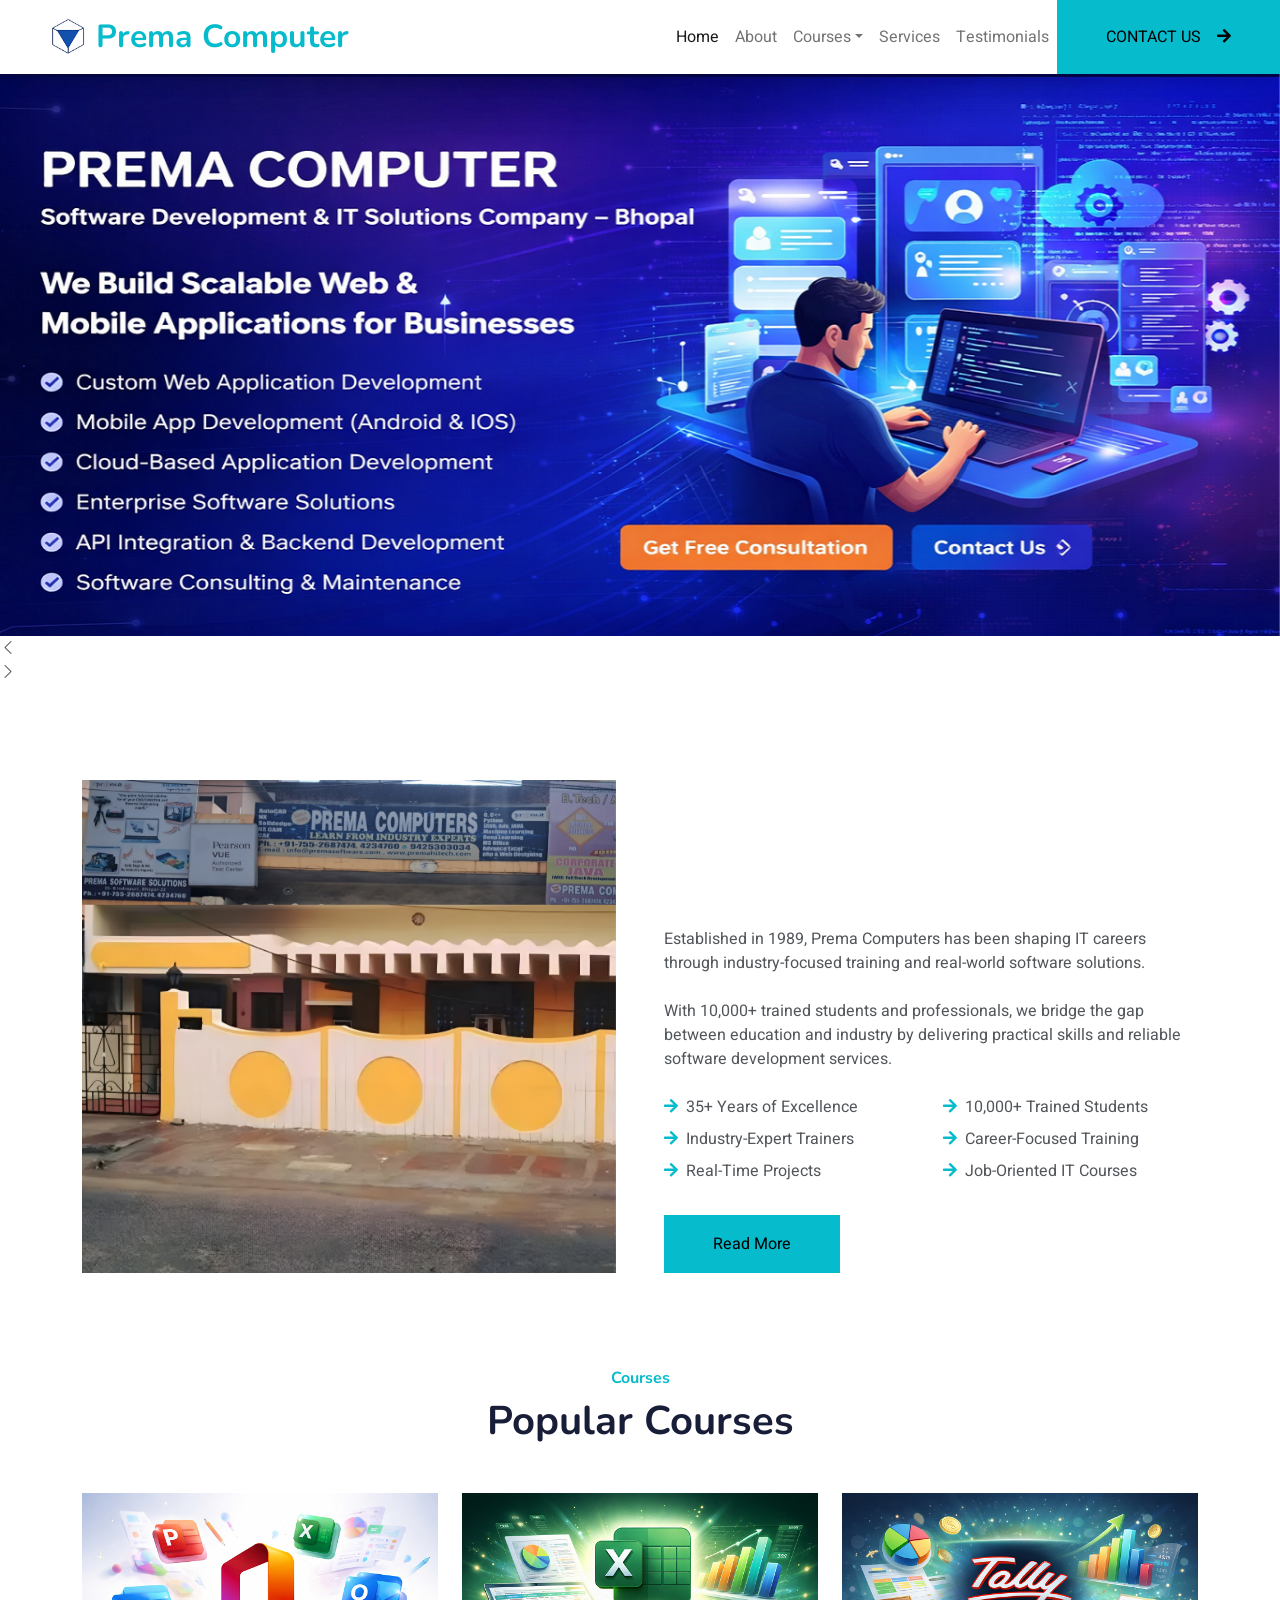
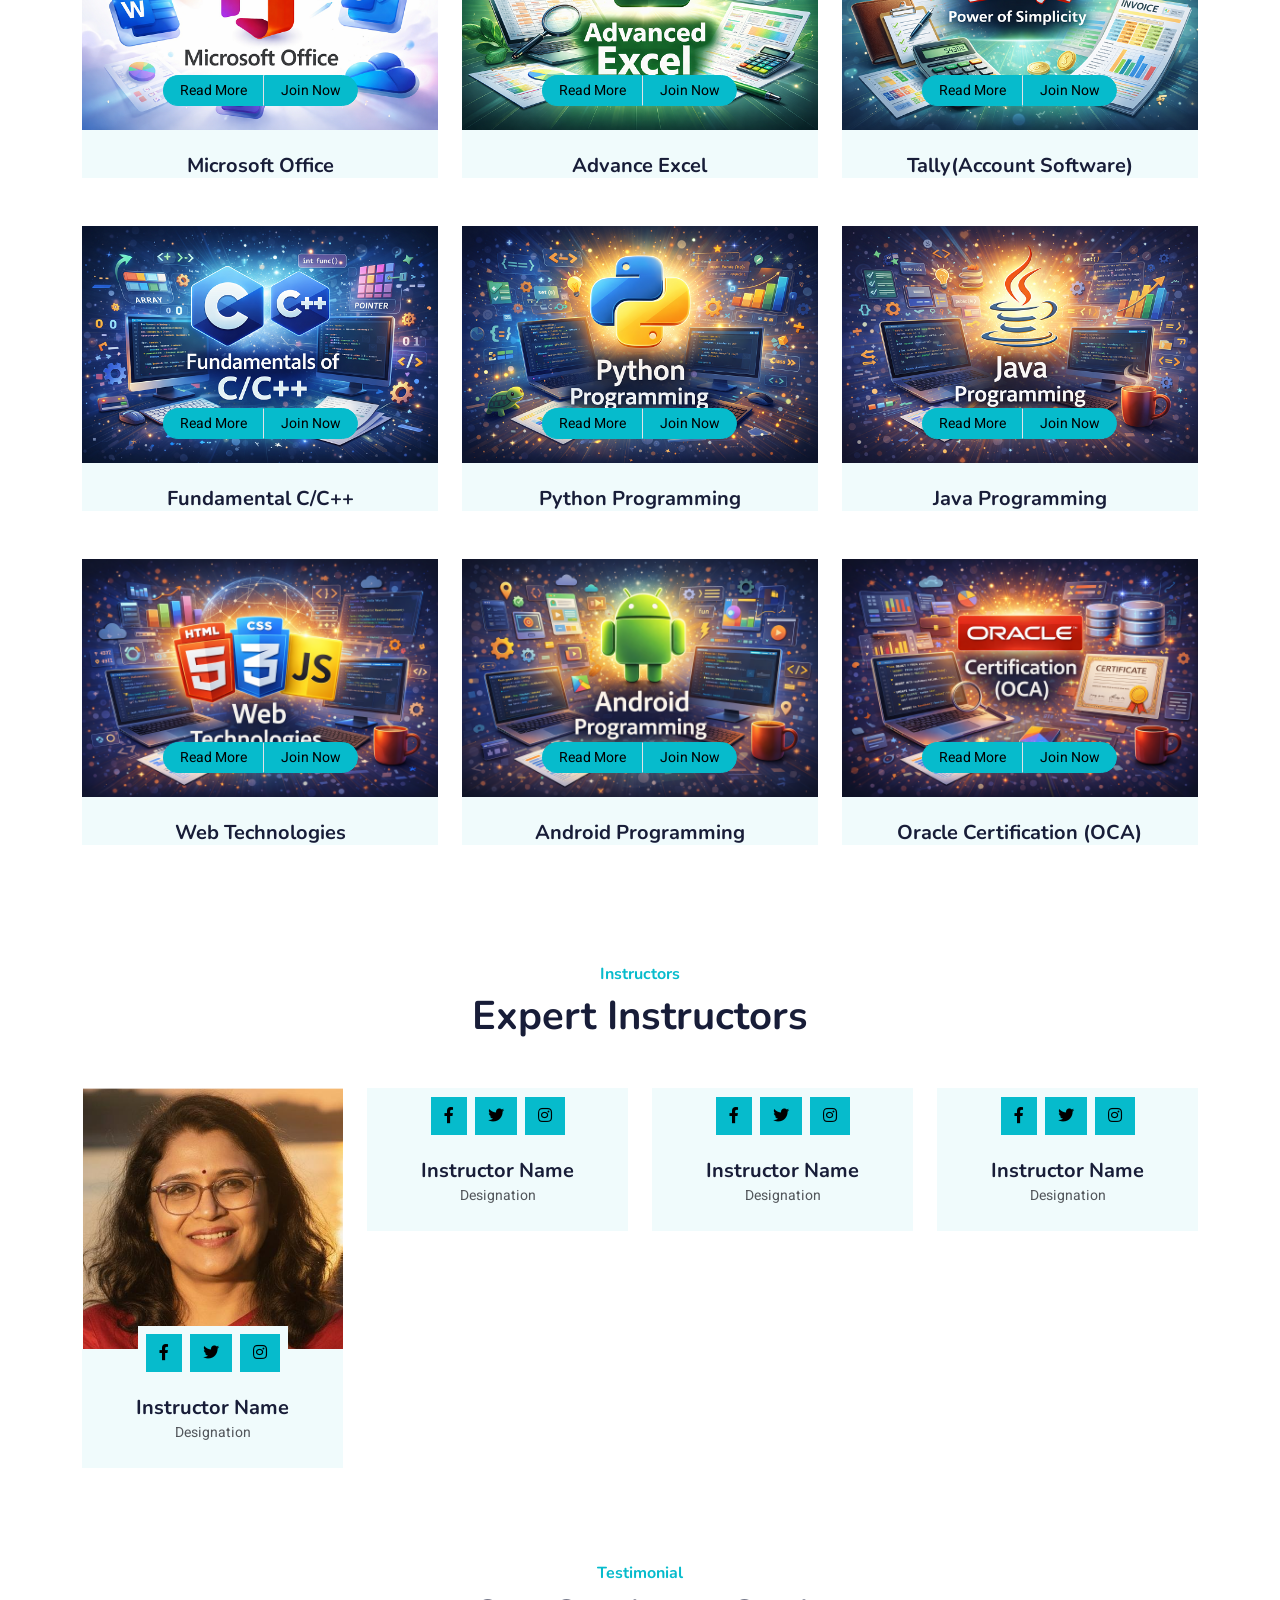
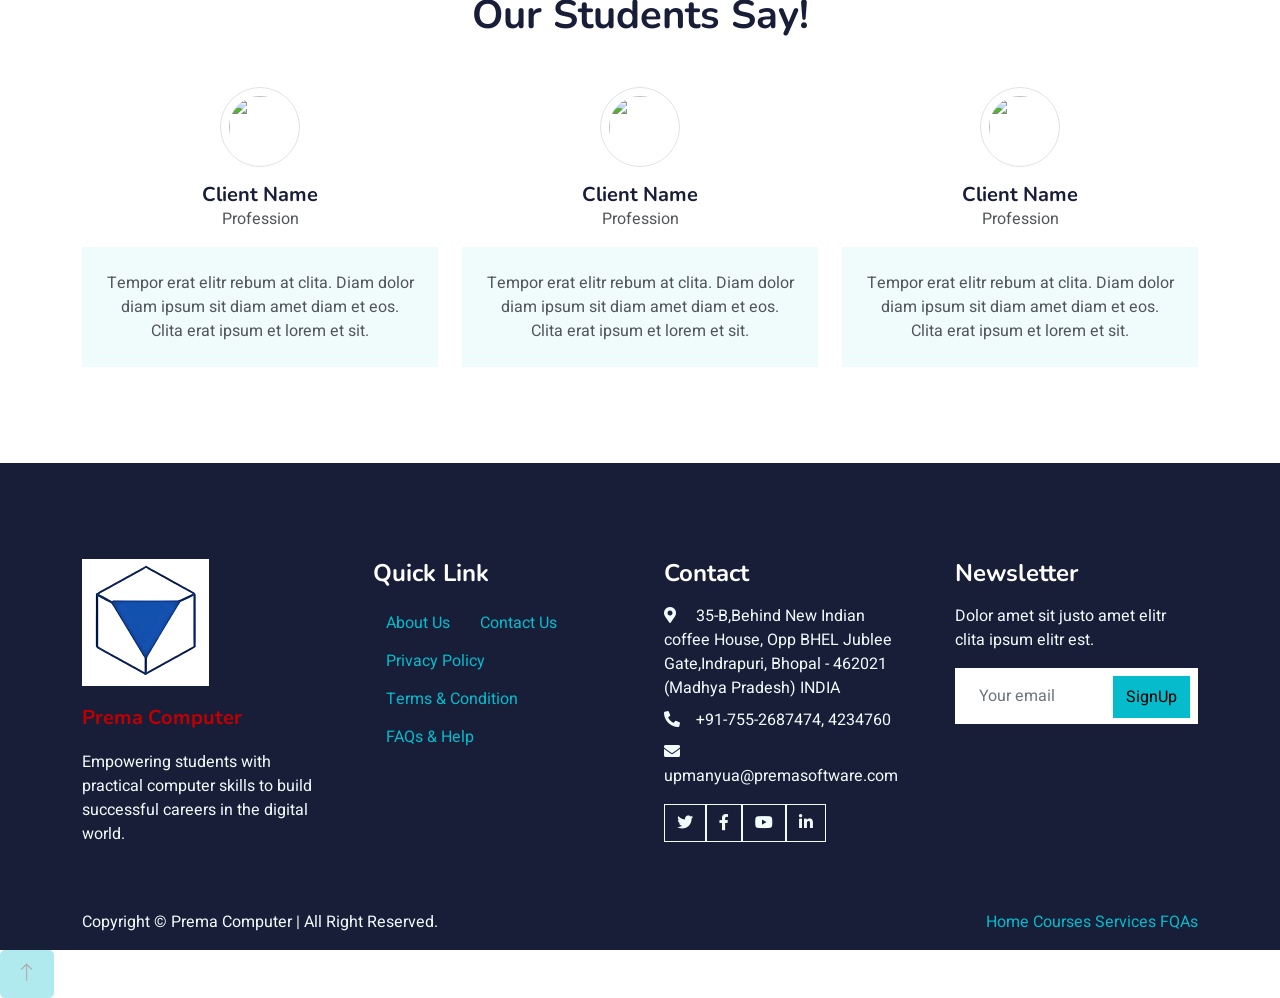
==== index.html @ e2d3424e "update2" ====
<!DOCTYPE html>
<html lang="en">

<head>
    <meta charset="utf-8">
    <title>Prema Computer</title>
    <meta content="width=device-width, initial-scale=1.0" name="viewport">
    <meta content="" name="keywords">
    <meta content="" name="description">

    <!-- Favicon -->
    <link href="img/favicon.ico" rel="icon">

    <!-- Google Web Fonts -->
    <link rel="preconnect" href="https://fonts.googleapis.com">
    <link rel="preconnect" href="https://fonts.gstatic.com" crossorigin>
    <link href="https://fonts.googleapis.com/css2?family=Heebo:wght@400;500;600&family=Nunito:wght@600;700;800&display=swap" rel="stylesheet">

    <!-- Icon Font Stylesheet -->
    <link href="https://cdnjs.cloudflare.com/ajax/libs/font-awesome/5.10.0/css/all.min.css" rel="stylesheet">
    <link href="https://cdn.jsdelivr.net/npm/bootstrap-icons@1.4.1/font/bootstrap-icons.css" rel="stylesheet">

    <!-- Libraries Stylesheet -->
    <link href="lib/animate/animate.min.css" rel="stylesheet">
    <link href="lib/owlcarousel/assets/owl.carousel.min.css" rel="stylesheet">

    <!-- Customized Bootstrap Stylesheet -->
    <link href="css/bootstrap.min.css" rel="stylesheet">

    <!-- Template Stylesheet -->
    <link href="css/style.css" rel="stylesheet">
</head>

<body>
    <!-- Spinner Start -->
    <div id="spinner" class="show bg-white position-fixed translate-middle w-100 vh-100 top-50 start-50 d-flex align-items-center justify-content-center">
        <div class="spinner-border text-primary" style="width: 3rem; height: 3rem;" role="status">
            <span class="sr-only">Loading...</span>
        </div>
    </div>
    <!-- Spinner End -->


    <!-- Navbar Start -->
    <nav class="navbar navbar-expand-lg bg-white navbar-light shadow sticky-top p-0">
        <a href="index.html" class="navbar-brand d-flex align-items-center px-4 px-lg-5">
              <img src="img/logo.png" alt="Prema Logo" style="height:40px;">
              <span class="ms-2 h2 m-0 text-primary">Prema Computer</span>
        </a>
        <button type="button" class="navbar-toggler me-4" data-bs-toggle="collapse" data-bs-target="#navbarCollapse">
            <span class="navbar-toggler-icon"></span>
        </button>
        <div class="collapse navbar-collapse" id="navbarCollapse">
            <div class="navbar-nav ms-auto p-4 p-lg-0">
                <a href="index.html" class="nav-item nav-link active">Home</a>
                <a href="about.html" class="nav-item nav-link">About</a>
                <div class="nav-item dropdown">
                    <a href="#" class="nav-link dropdown-toggle" data-bs-toggle="dropdown">Courses</a>
                    <div class="dropdown-menu fade-down m-0">
                        <a href="team.html" class="dropdown-item">MS Office</a>
						<a href="team.html" class="dropdown-item">Advance Excel</a>
						<a href="team.html" class="dropdown-item">Tally</a>
						<a href="team.html" class="dropdown-item">C/C++ Programming</a>
						<a href="team.html" class="dropdown-item">Python Programming</a>
						<a href="team.html" class="dropdown-item">Java Programming</a>
						<a href="team.html" class="dropdown-item">Web Technologies</a>
						<a href="team.html" class="dropdown-item">Data Structure</a>
						<a href="team.html" class="dropdown-item">Android Programming</a>
						<a href="team.html" class="dropdown-item">Oracle Certification (OCA)</a>
                       
                    </div>
                </div>
				<a href="courses.html" class="nav-item nav-link">Services</a>
				<a href="courses.html" class="nav-item nav-link">Testimonials</a>
            </div>
            <a href="" class="btn btn-primary py-4 px-lg-5 d-none d-lg-block">CONTACT US<i class="fa fa-arrow-right ms-3"></i></a>
        </div>
    </nav>
    <!-- Navbar End -->


    <!-- Carousel Start -->
    <div class="container-fluid p-0 mb-5">
        <div class="owl-carousel header-carousel position-relative">
            <div class="owl-carousel-item position-relative">
                <img class="img-fluid" src="img/carousel-1.jpg" alt="">
                
            </div>
            <div class="owl-carousel-item position-relative">
                <img class="img-fluid" src="img/carousel-2.jpg" alt="">
                
            </div>
        </div>
    </div>
    <!-- Carousel End -->

    <!-- About Start -->
    <div class="container-xxl py-5">
        <div class="container">
            <div class="row g-5">
                <div class="col-lg-6 wow fadeInUp" data-wow-delay="0.1s" style="min-height: 400px;">
                    <div class="position-relative h-100">
                        <img class="img-fluid position-absolute w-100 h-100" src="img/about.png" alt="" style="object-fit: cover;">
                    </div>
                </div>
                <div class="col-lg-6 wow fadeInUp" data-wow-delay="0.3s">
                    <h6 class="section-title bg-white text-start text-primary pe-3">About Us</h6>
                    <h1 class="mb-4">Empowering Talent Since 1989</h1>
                    <p class="mb-4">Established in 1989, Prema Computers has been shaping IT careers through industry-focused training and real-world software solutions.</p>
                    <p class="mb-4">With 10,000+ trained students and professionals, we bridge the gap between education and industry by delivering practical skills and reliable software development services.</p>
                    <div class="row gy-2 gx-4 mb-4">
                        <div class="col-sm-6">
                            <p class="mb-0"><i class="fa fa-arrow-right text-primary me-2"></i>35+ Years of Excellence</p>
                        </div>
                        <div class="col-sm-6">
                            <p class="mb-0"><i class="fa fa-arrow-right text-primary me-2"></i>10,000+ Trained Students</p>
                        </div>
                        <div class="col-sm-6">
                            <p class="mb-0"><i class="fa fa-arrow-right text-primary me-2"></i>Industry-Expert Trainers</p>
                        </div>
                        <div class="col-sm-6">
                            <p class="mb-0"><i class="fa fa-arrow-right text-primary me-2"></i>Career-Focused Training</p>
                        </div>
                        <div class="col-sm-6">
                            <p class="mb-0"><i class="fa fa-arrow-right text-primary me-2"></i>Real-Time Projects</p>
                        </div>
                        <div class="col-sm-6">
                            <p class="mb-0"><i class="fa fa-arrow-right text-primary me-2"></i>Job-Oriented IT Courses</p>
                        </div>
                    </div>
                    <a class="btn btn-primary py-3 px-5 mt-2" href="">Read More</a>
                </div>
            </div>
        </div>
    </div>
    <!-- About End -->

    <!-- Courses Start -->
    <div class="container-xxl py-5">
        <div class="container">
            <div class="text-center wow fadeInUp" data-wow-delay="0.1s">
                <h6 class="section-title bg-white text-center text-primary px-3">Courses</h6>
                <h1 class="mb-5">Popular Courses</h1>
            </div>
            <div class="row g-4 justify-content-center">
                <div class="col-lg-4 col-md-6 wow fadeInUp" data-wow-delay="0.1s">
                    <div class="course-item bg-light">
                        <div class="position-relative overflow-hidden">
                            <img class="img-fluid" src="img/course1.png" alt="">
                            <div class="w-100 d-flex justify-content-center position-absolute bottom-0 start-0 mb-4">
                                <a href="#" class="flex-shrink-0 btn btn-sm btn-primary px-3 border-end" style="border-radius: 30px 0 0 30px;">Read More</a>
                                <a href="#" class="flex-shrink-0 btn btn-sm btn-primary px-3" style="border-radius: 0 30px 30px 0;">Join Now</a>
                            </div>
                        </div>
                        <div class="text-center p-4 pb-0">
                            <h5 class="mb-4">Microsoft Office</h5>
                        </div>
                      
                    </div>
                </div>
                <div class="col-lg-4 col-md-6 wow fadeInUp" data-wow-delay="0.3s">
                    <div class="course-item bg-light">
                        <div class="position-relative overflow-hidden">
                            <img class="img-fluid" src="img/course2.png" alt="">
                            <div class="w-100 d-flex justify-content-center position-absolute bottom-0 start-0 mb-4">
                                <a href="#" class="flex-shrink-0 btn btn-sm btn-primary px-3 border-end" style="border-radius: 30px 0 0 30px;">Read More</a>
                                <a href="#" class="flex-shrink-0 btn btn-sm btn-primary px-3" style="border-radius: 0 30px 30px 0;">Join Now</a>
                            </div>
                        </div>
                        <div class="text-center p-4 pb-0">
                            <h5 class="mb-4">Advance Excel</h5>
                        </div>
                    </div>
                </div>
                <div class="col-lg-4 col-md-6 wow fadeInUp" data-wow-delay="0.5s">
                    <div class="course-item bg-light">
                        <div class="position-relative overflow-hidden">
                            <img class="img-fluid" src="img/course3.png" alt="">
                            <div class="w-100 d-flex justify-content-center position-absolute bottom-0 start-0 mb-4">
                                <a href="#" class="flex-shrink-0 btn btn-sm btn-primary px-3 border-end" style="border-radius: 30px 0 0 30px;">Read More</a>
                                <a href="#" class="flex-shrink-0 btn btn-sm btn-primary px-3" style="border-radius: 0 30px 30px 0;">Join Now</a>
                            </div>
                        </div>
                        <div class="text-center p-4 pb-0">
                            <h5 class="mb-4">Tally(Account Software)</h5>
                        </div>
                    </div>
                </div>
				 <div class="col-lg-4 col-md-6 wow fadeInUp" data-wow-delay="0.5s">
                    <div class="course-item bg-light">
                        <div class="position-relative overflow-hidden">
                            <img class="img-fluid" src="img/course4.png" alt="">
                            <div class="w-100 d-flex justify-content-center position-absolute bottom-0 start-0 mb-4">
                                <a href="#" class="flex-shrink-0 btn btn-sm btn-primary px-3 border-end" style="border-radius: 30px 0 0 30px;">Read More</a>
                                <a href="#" class="flex-shrink-0 btn btn-sm btn-primary px-3" style="border-radius: 0 30px 30px 0;">Join Now</a>
                            </div>
                        </div>
                        <div class="text-center p-4 pb-0">
                            <h5 class="mb-4">Fundamental C/C++</h5>
                        </div>
                    </div>
                </div>
				 <div class="col-lg-4 col-md-6 wow fadeInUp" data-wow-delay="0.5s">
                    <div class="course-item bg-light">
                        <div class="position-relative overflow-hidden">
                            <img class="img-fluid" src="img/course5.png" alt="">
                            <div class="w-100 d-flex justify-content-center position-absolute bottom-0 start-0 mb-4">
                                <a href="#" class="flex-shrink-0 btn btn-sm btn-primary px-3 border-end" style="border-radius: 30px 0 0 30px;">Read More</a>
                                <a href="#" class="flex-shrink-0 btn btn-sm btn-primary px-3" style="border-radius: 0 30px 30px 0;">Join Now</a>
                            </div>
                        </div>
                        <div class="text-center p-4 pb-0">
                            <h5 class="mb-4">Python Programming</h5>
                        </div>
                    </div>
                </div>
				 <div class="col-lg-4 col-md-6 wow fadeInUp" data-wow-delay="0.5s">
                    <div class="course-item bg-light">
                        <div class="position-relative overflow-hidden">
                            <img class="img-fluid" src="img/course6.png" alt="">
                            <div class="w-100 d-flex justify-content-center position-absolute bottom-0 start-0 mb-4">
                                <a href="#" class="flex-shrink-0 btn btn-sm btn-primary px-3 border-end" style="border-radius: 30px 0 0 30px;">Read More</a>
                                <a href="#" class="flex-shrink-0 btn btn-sm btn-primary px-3" style="border-radius: 0 30px 30px 0;">Join Now</a>
                            </div>
                        </div>
                        <div class="text-center p-4 pb-0">
                            <h5 class="mb-4">Java Programming</h5>
                        </div>
                    </div>
                </div>
				 <div class="col-lg-4 col-md-6 wow fadeInUp" data-wow-delay="0.5s">
                    <div class="course-item bg-light">
                        <div class="position-relative overflow-hidden">
                            <img class="img-fluid" src="img/course7.png" alt="">
                            <div class="w-100 d-flex justify-content-center position-absolute bottom-0 start-0 mb-4">
                                <a href="#" class="flex-shrink-0 btn btn-sm btn-primary px-3 border-end" style="border-radius: 30px 0 0 30px;">Read More</a>
                                <a href="#" class="flex-shrink-0 btn btn-sm btn-primary px-3" style="border-radius: 0 30px 30px 0;">Join Now</a>
                            </div>
                        </div>
                        <div class="text-center p-4 pb-0">
                            <h5 class="mb-4">Web Technologies</h5>
                        </div>
                    </div>
                </div>
				 <div class="col-lg-4 col-md-6 wow fadeInUp" data-wow-delay="0.5s">
                    <div class="course-item bg-light">
                        <div class="position-relative overflow-hidden">
                            <img class="img-fluid" src="img/course8.png" alt="">
                            <div class="w-100 d-flex justify-content-center position-absolute bottom-0 start-0 mb-4">
                                <a href="#" class="flex-shrink-0 btn btn-sm btn-primary px-3 border-end" style="border-radius: 30px 0 0 30px;">Read More</a>
                                <a href="#" class="flex-shrink-0 btn btn-sm btn-primary px-3" style="border-radius: 0 30px 30px 0;">Join Now</a>
                            </div>
                        </div>
                        <div class="text-center p-4 pb-0">
                            <h5 class="mb-4">Android Programming</h5>
                        </div>
                    </div>
                </div>
				 <div class="col-lg-4 col-md-6 wow fadeInUp" data-wow-delay="0.5s">
                    <div class="course-item bg-light">
                        <div class="position-relative overflow-hidden">
                            <img class="img-fluid" src="img/course9.png" alt="">
                            <div class="w-100 d-flex justify-content-center position-absolute bottom-0 start-0 mb-4">
                                <a href="#" class="flex-shrink-0 btn btn-sm btn-primary px-3 border-end" style="border-radius: 30px 0 0 30px;">Read More</a>
                                <a href="#" class="flex-shrink-0 btn btn-sm btn-primary px-3" style="border-radius: 0 30px 30px 0;">Join Now</a>
                            </div>
                        </div>
                        <div class="text-center p-4 pb-0">
                            <h5 class="mb-4">Oracle Certification (OCA)</h5>
                        </div>
                    </div>
                </div>
            </div>
        </div>
    </div>
    <!-- Courses End -->


    <!-- Team Start -->
    <div class="container-xxl py-5">
        <div class="container">
            <div class="text-center wow fadeInUp" data-wow-delay="0.1s">
                <h6 class="section-title bg-white text-center text-primary px-3">Instructors</h6>
                <h1 class="mb-5">Expert Instructors</h1>
            </div>
            <div class="row g-4">
                <div class="col-lg-3 col-md-6 wow fadeInUp" data-wow-delay="0.1s">
                    <div class="team-item bg-light">
                        <div class="overflow-hidden">
                            <img class="img-fluid" src="img/smriti.png" alt="">
                        </div>
                        <div class="position-relative d-flex justify-content-center" style="margin-top: -23px;">
                            <div class="bg-light d-flex justify-content-center pt-2 px-1">
                                <a class="btn btn-sm-square btn-primary mx-1" href=""><i class="fab fa-facebook-f"></i></a>
                                <a class="btn btn-sm-square btn-primary mx-1" href=""><i class="fab fa-twitter"></i></a>
                                <a class="btn btn-sm-square btn-primary mx-1" href=""><i class="fab fa-instagram"></i></a>
                            </div>
                        </div>
                        <div class="text-center p-4">
                            <h5 class="mb-0">Instructor Name</h5>
                            <small>Designation</small>
                        </div>
                    </div>
                </div>
                <div class="col-lg-3 col-md-6 wow fadeInUp" data-wow-delay="0.3s">
                    <div class="team-item bg-light">
                        <div class="overflow-hidden">
                            <img class="img-fluid" src="img/team-2.jpg" alt="">
                        </div>
                        <div class="position-relative d-flex justify-content-center" style="margin-top: -23px;">
                            <div class="bg-light d-flex justify-content-center pt-2 px-1">
                                <a class="btn btn-sm-square btn-primary mx-1" href=""><i class="fab fa-facebook-f"></i></a>
                                <a class="btn btn-sm-square btn-primary mx-1" href=""><i class="fab fa-twitter"></i></a>
                                <a class="btn btn-sm-square btn-primary mx-1" href=""><i class="fab fa-instagram"></i></a>
                            </div>
                        </div>
                        <div class="text-center p-4">
                            <h5 class="mb-0">Instructor Name</h5>
                            <small>Designation</small>
                        </div>
                    </div>
                </div>
                <div class="col-lg-3 col-md-6 wow fadeInUp" data-wow-delay="0.5s">
                    <div class="team-item bg-light">
                        <div class="overflow-hidden">
                            <img class="img-fluid" src="img/team-3.jpg" alt="">
                        </div>
                        <div class="position-relative d-flex justify-content-center" style="margin-top: -23px;">
                            <div class="bg-light d-flex justify-content-center pt-2 px-1">
                                <a class="btn btn-sm-square btn-primary mx-1" href=""><i class="fab fa-facebook-f"></i></a>
                                <a class="btn btn-sm-square btn-primary mx-1" href=""><i class="fab fa-twitter"></i></a>
                                <a class="btn btn-sm-square btn-primary mx-1" href=""><i class="fab fa-instagram"></i></a>
                            </div>
                        </div>
                        <div class="text-center p-4">
                            <h5 class="mb-0">Instructor Name</h5>
                            <small>Designation</small>
                        </div>
                    </div>
                </div>
                <div class="col-lg-3 col-md-6 wow fadeInUp" data-wow-delay="0.7s">
                    <div class="team-item bg-light">
                        <div class="overflow-hidden">
                            <img class="img-fluid" src="img/team-4.jpg" alt="">
                        </div>
                        <div class="position-relative d-flex justify-content-center" style="margin-top: -23px;">
                            <div class="bg-light d-flex justify-content-center pt-2 px-1">
                                <a class="btn btn-sm-square btn-primary mx-1" href=""><i class="fab fa-facebook-f"></i></a>
                                <a class="btn btn-sm-square btn-primary mx-1" href=""><i class="fab fa-twitter"></i></a>
                                <a class="btn btn-sm-square btn-primary mx-1" href=""><i class="fab fa-instagram"></i></a>
                            </div>
                        </div>
                        <div class="text-center p-4">
                            <h5 class="mb-0">Instructor Name</h5>
                            <small>Designation</small>
                        </div>
                    </div>
                </div>
            </div>
        </div>
    </div>
    <!-- Team End -->


    <!-- Testimonial Start -->
    <div class="container-xxl py-5 wow fadeInUp" data-wow-delay="0.1s">
        <div class="container">
            <div class="text-center">
                <h6 class="section-title bg-white text-center text-primary px-3">Testimonial</h6>
                <h1 class="mb-5">Our Students Say!</h1>
            </div>
            <div class="owl-carousel testimonial-carousel position-relative">
                <div class="testimonial-item text-center">
                    <img class="border rounded-circle p-2 mx-auto mb-3" src="img/testimonial-1.jpg" style="width: 80px; height: 80px;">
                    <h5 class="mb-0">Client Name</h5>
                    <p>Profession</p>
                    <div class="testimonial-text bg-light text-center p-4">
                    <p class="mb-0">Tempor erat elitr rebum at clita. Diam dolor diam ipsum sit diam amet diam et eos. Clita erat ipsum et lorem et sit.</p>
                    </div>
                </div>
                <div class="testimonial-item text-center">
                    <img class="border rounded-circle p-2 mx-auto mb-3" src="img/testimonial-2.jpg" style="width: 80px; height: 80px;">
                    <h5 class="mb-0">Client Name</h5>
                    <p>Profession</p>
                    <div class="testimonial-text bg-light text-center p-4">
                    <p class="mb-0">Tempor erat elitr rebum at clita. Diam dolor diam ipsum sit diam amet diam et eos. Clita erat ipsum et lorem et sit.</p>
                    </div>
                </div>
                <div class="testimonial-item text-center">
                    <img class="border rounded-circle p-2 mx-auto mb-3" src="img/testimonial-3.jpg" style="width: 80px; height: 80px;">
                    <h5 class="mb-0">Client Name</h5>
                    <p>Profession</p>
                    <div class="testimonial-text bg-light text-center p-4">
                    <p class="mb-0">Tempor erat elitr rebum at clita. Diam dolor diam ipsum sit diam amet diam et eos. Clita erat ipsum et lorem et sit.</p>
                    </div>
                </div>
                <div class="testimonial-item text-center">
                    <img class="border rounded-circle p-2 mx-auto mb-3" src="img/testimonial-4.jpg" style="width: 80px; height: 80px;">
                    <h5 class="mb-0">Client Name</h5>
                    <p>Profession</p>
                    <div class="testimonial-text bg-light text-center p-4">
                    <p class="mb-0">Tempor erat elitr rebum at clita. Diam dolor diam ipsum sit diam amet diam et eos. Clita erat ipsum et lorem et sit.</p>
                    </div>
                </div>
            </div>
        </div>
    </div>
    <!-- Testimonial End -->
        

    <!-- Footer Start -->
    <div class="container-fluid bg-dark text-light footer pt-5 mt-5 wow fadeIn" data-wow-delay="0.1s">
        <div class="container py-5">
            <div class="row g-5">
			<div class="col col-lg-3 col-md-3 col-sm-6">
                            <div class="widget about-widget">
                                <div class="logo widget-title">
                                    <img src="img/logo.png" alt>
									<h5 style="margin-top: 20px; color: #c00000;">Prema Computer</h5>
                                </div>
                                <p style="margin-top: 20px;">
                                 Empowering students with practical computer skills to build successful careers in the digital world.
                                </p>
                            </div>
                        </div>
                <div class="col-lg-3 col-md-6">
                    <h4 class="text-white mb-3">Quick Link</h4>
                    <a class="btn btn-link" href="">About Us</a>
                    <a class="btn btn-link" href="">Contact Us</a>
                    <a class="btn btn-link" href="">Privacy Policy</a>
                    <a class="btn btn-link" href="">Terms & Condition</a>
                    <a class="btn btn-link" href="">FAQs & Help</a>
                </div>
                <div class="col-lg-3 col-md-6">
                    <h4 class="text-white mb-3">Contact</h4>
                    <p class="mb-2"><i class="fa fa-map-marker-alt me-3"></i>	
35-B,Behind New Indian coffee House,
Opp BHEL Jublee Gate,Indrapuri,
Bhopal - 462021 (Madhya Pradesh)
INDIA</p>
                    <p class="mb-2"><i class="fa fa-phone-alt me-3"></i>+91-755-2687474, 4234760</p>
                    <p class="mb-2"><i class="fa fa-envelope me-3"></i>upmanyua@premasoftware.com</p>
                    <div class="d-flex pt-2">
                        <a class="btn btn-outline-light btn-social" href=""><i class="fab fa-twitter"></i></a>
                        <a class="btn btn-outline-light btn-social" href=""><i class="fab fa-facebook-f"></i></a>
                        <a class="btn btn-outline-light btn-social" href=""><i class="fab fa-youtube"></i></a>
                        <a class="btn btn-outline-light btn-social" href=""><i class="fab fa-linkedin-in"></i></a>
                    </div>
                </div>

                <div class="col-lg-3 col-md-6">
                    <h4 class="text-white mb-3">Newsletter</h4>
                    <p>Dolor amet sit justo amet elitr clita ipsum elitr est.</p>
                    <div class="position-relative mx-auto" style="max-width: 400px;">
                        <input class="form-control border-0 w-100 py-3 ps-4 pe-5" type="text" placeholder="Your email">
                        <button type="button" class="btn btn-primary py-2 position-absolute top-0 end-0 mt-2 me-2">SignUp</button>
                    </div>
                </div>
            </div>
        </div>
        <div class="container">
            <div class="copyright">
                <div class="row">
                    <div class="col-md-6 text-center text-md-start mb-3 mb-md-0">
					<p>Copyright &copy; Prema Computer | All Right Reserved.</p>
                        
                    </div>
                    <div class="col-md-6 text-center text-md-end">
                        <div class="footer-menu">
                            <a href="">Home</a>
                            <a href="">Courses</a>
                            <a href="">Services</a>
                            <a href="">FQAs</a>
                        </div>
                    </div>
                </div>
            </div>
        </div>
    </div>
    <!-- Footer End -->


    <!-- Back to Top -->
    <a href="#" class="btn btn-lg btn-primary btn-lg-square back-to-top"><i class="bi bi-arrow-up"></i></a>


    <!-- JavaScript Libraries -->
    <script src="https://code.jquery.com/jquery-3.4.1.min.js"></script>
    <script src="https://cdn.jsdelivr.net/npm/bootstrap@5.0.0/dist/js/bootstrap.bundle.min.js"></script>
    <script src="lib/wow/wow.min.js"></script>
    <script src="lib/easing/easing.min.js"></script>
    <script src="lib/waypoints/waypoints.min.js"></script>
    <script src="lib/owlcarousel/owl.carousel.min.js"></script>

    <!-- Template Javascript -->
    <script src="js/main.js"></script>
</body>

</html>
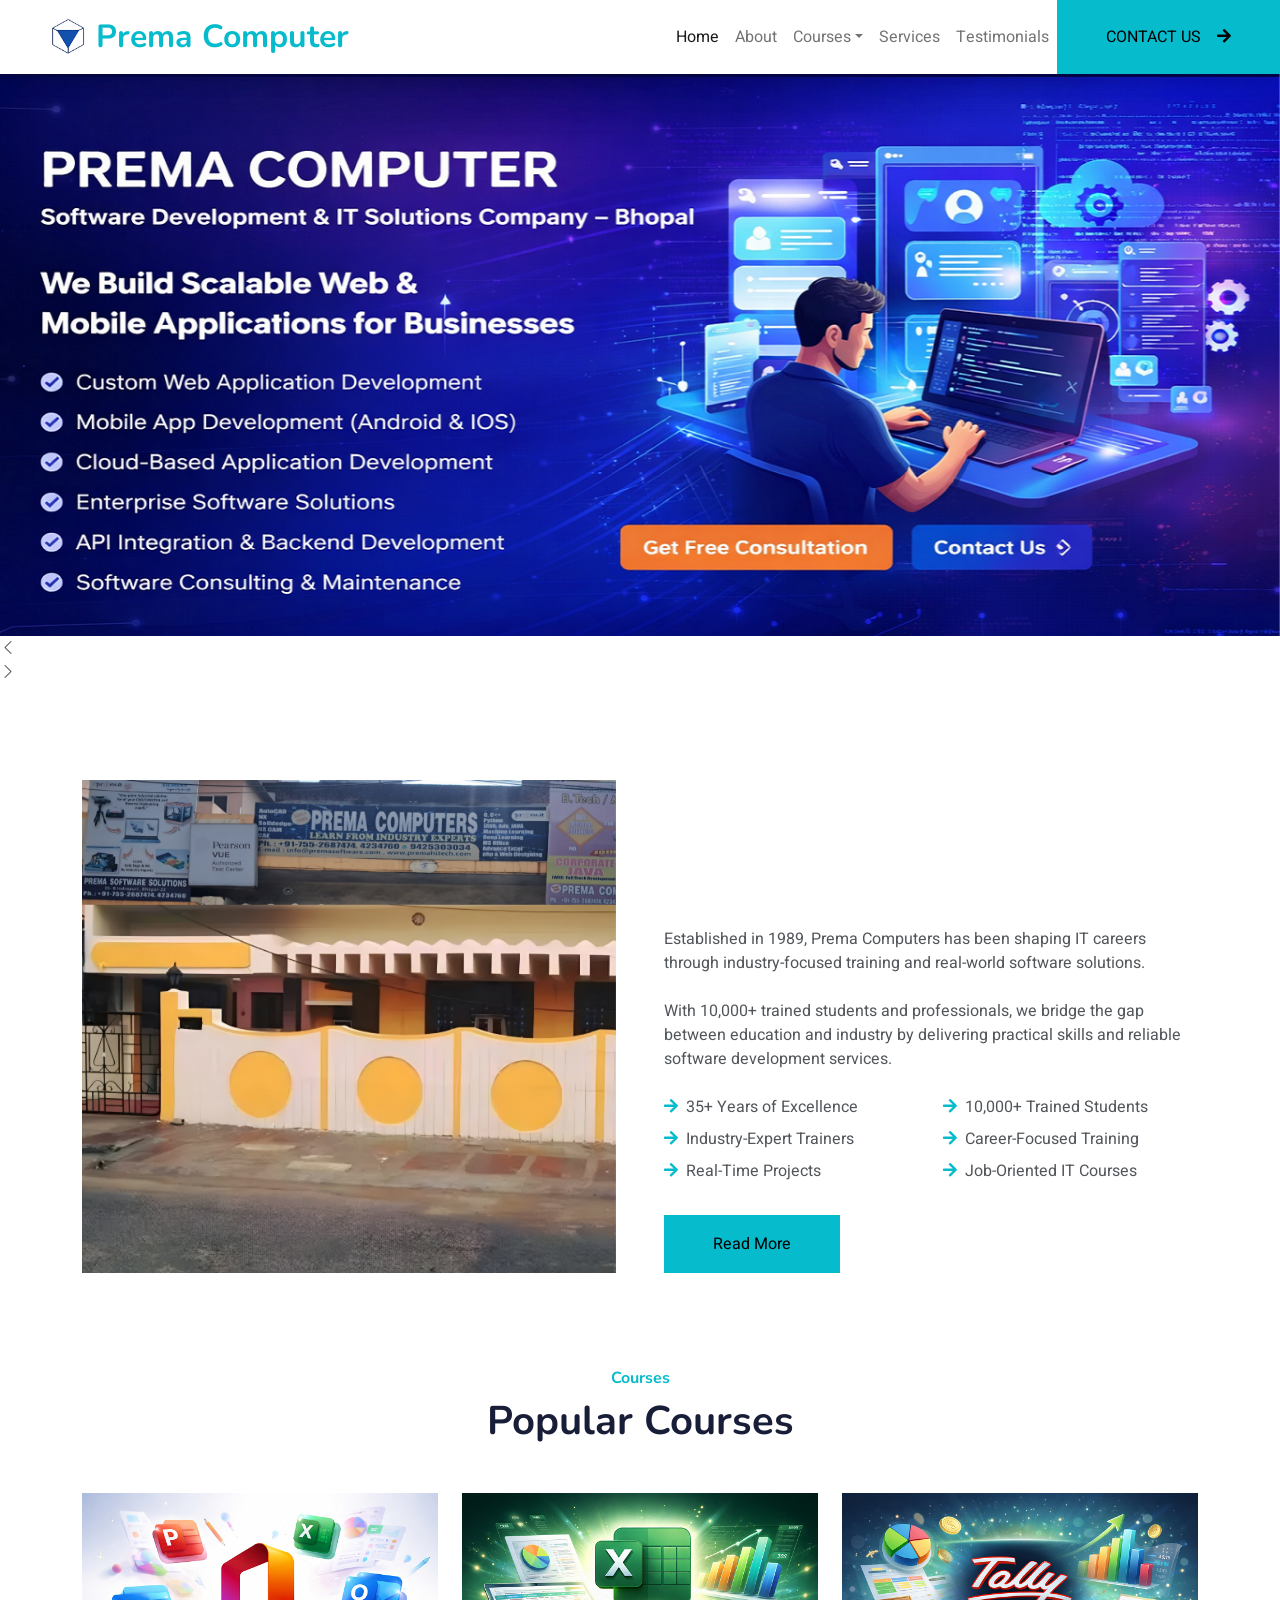
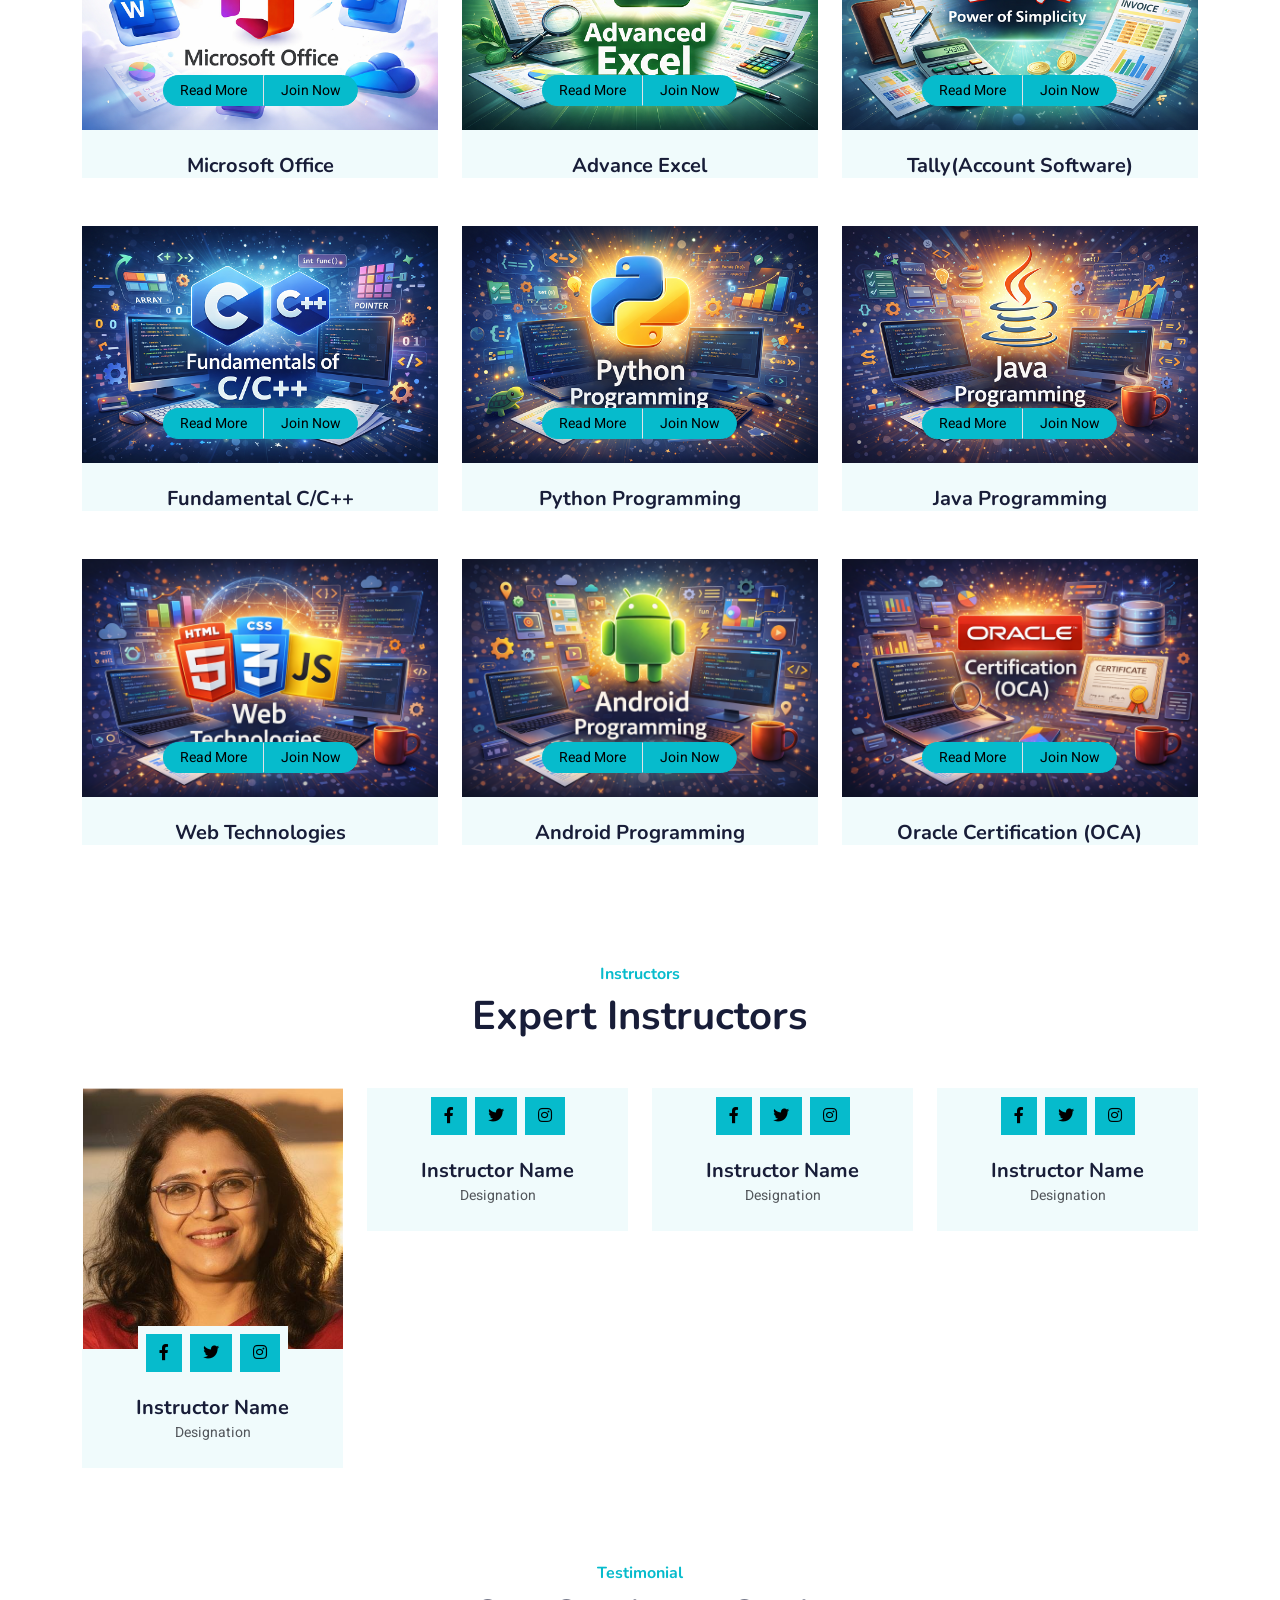
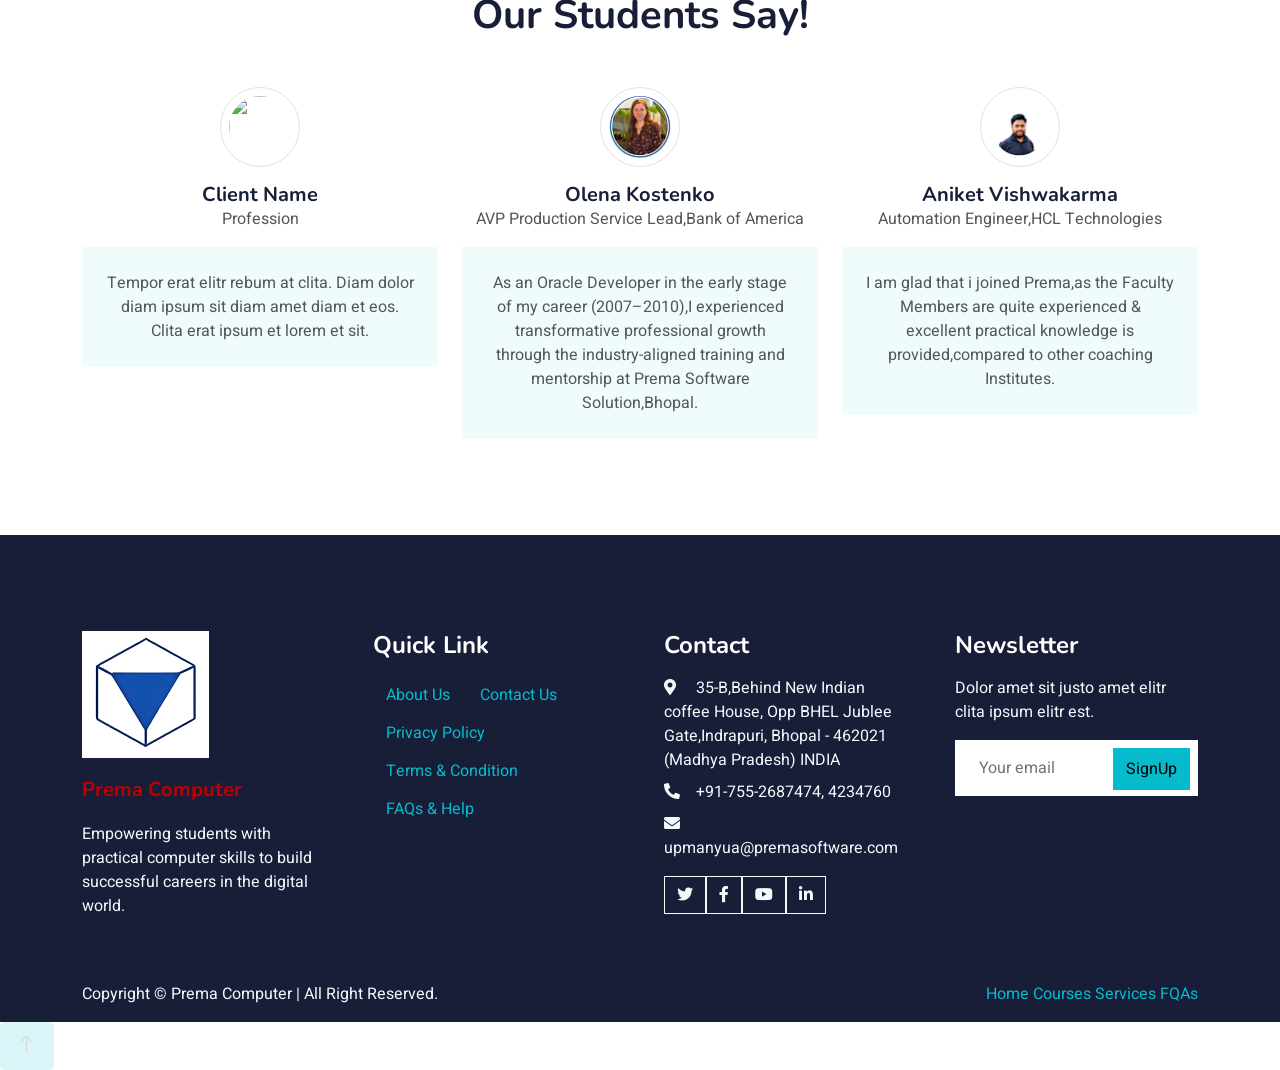
==== commit f44c7145: "update2" ====
--- a/index.html
+++ b/index.html
@@ -371,27 +371,28 @@
             </div>
             <div class="owl-carousel testimonial-carousel position-relative">
                 <div class="testimonial-item text-center">
-                    <img class="border rounded-circle p-2 mx-auto mb-3" src="img/testimonial-1.jpg" style="width: 80px; height: 80px;">
-                    <h5 class="mb-0">Client Name</h5>
-                    <p>Profession</p>
+                    <img class="border rounded-circle p-2 mx-auto mb-3" src="img/olena.png" style="width: 80px; height: 80px;">
+                    <h5 class="mb-0">Olena Kostenko</h5>
+                    <p>AVP Production Service Lead,Bank of America</p>
                     <div class="testimonial-text bg-light text-center p-4">
-                    <p class="mb-0">Tempor erat elitr rebum at clita. Diam dolor diam ipsum sit diam amet diam et eos. Clita erat ipsum et lorem et sit.</p>
+                    <p class="mb-0">As an Oracle Developer in the early stage of my career (2007–2010),I experienced transformative professional growth through the industry-aligned training and mentorship at Prema Software Solution,Bhopal.</p>
+									  
                     </div>
                 </div>
                 <div class="testimonial-item text-center">
-                    <img class="border rounded-circle p-2 mx-auto mb-3" src="img/testimonial-2.jpg" style="width: 80px; height: 80px;">
-                    <h5 class="mb-0">Client Name</h5>
-                    <p>Profession</p>
+                    <img class="border rounded-circle p-2 mx-auto mb-3" src="img/aniket.png" style="width: 80px; height: 80px;">
+                    <h5 class="mb-0">Aniket Vishwakarma</h5>
+                    <p>Automation Engineer,HCL Technologies</p>
                     <div class="testimonial-text bg-light text-center p-4">
-                    <p class="mb-0">Tempor erat elitr rebum at clita. Diam dolor diam ipsum sit diam amet diam et eos. Clita erat ipsum et lorem et sit.</p>
+                    <p class="mb-0">I am glad that i joined Prema,as the Faculty Members are quite experienced & excellent practical knowledge is provided,compared to other coaching Institutes.</p>
                     </div>
                 </div>
                 <div class="testimonial-item text-center">
-                    <img class="border rounded-circle p-2 mx-auto mb-3" src="img/testimonial-3.jpg" style="width: 80px; height: 80px;">
-                    <h5 class="mb-0">Client Name</h5>
-                    <p>Profession</p>
+                    <img class="border rounded-circle p-2 mx-auto mb-3" src="img/shiv.png" style="width: 80px; height: 80px;">
+                    <h5 class="mb-0">Shiv Prakash Shukla</h5>
+                    <p>Global client Partner,Wipro,Switzerland</p>
                     <div class="testimonial-text bg-light text-center p-4">
-                    <p class="mb-0">Tempor erat elitr rebum at clita. Diam dolor diam ipsum sit diam amet diam et eos. Clita erat ipsum et lorem et sit.</p>
+                    <p class="mb-0">Prema provides more practical exposure and structured placement assistance. I would highly recommend it to students who are serious about building a successful IT career.</p>
                     </div>
                 </div>
                 <div class="testimonial-item text-center">
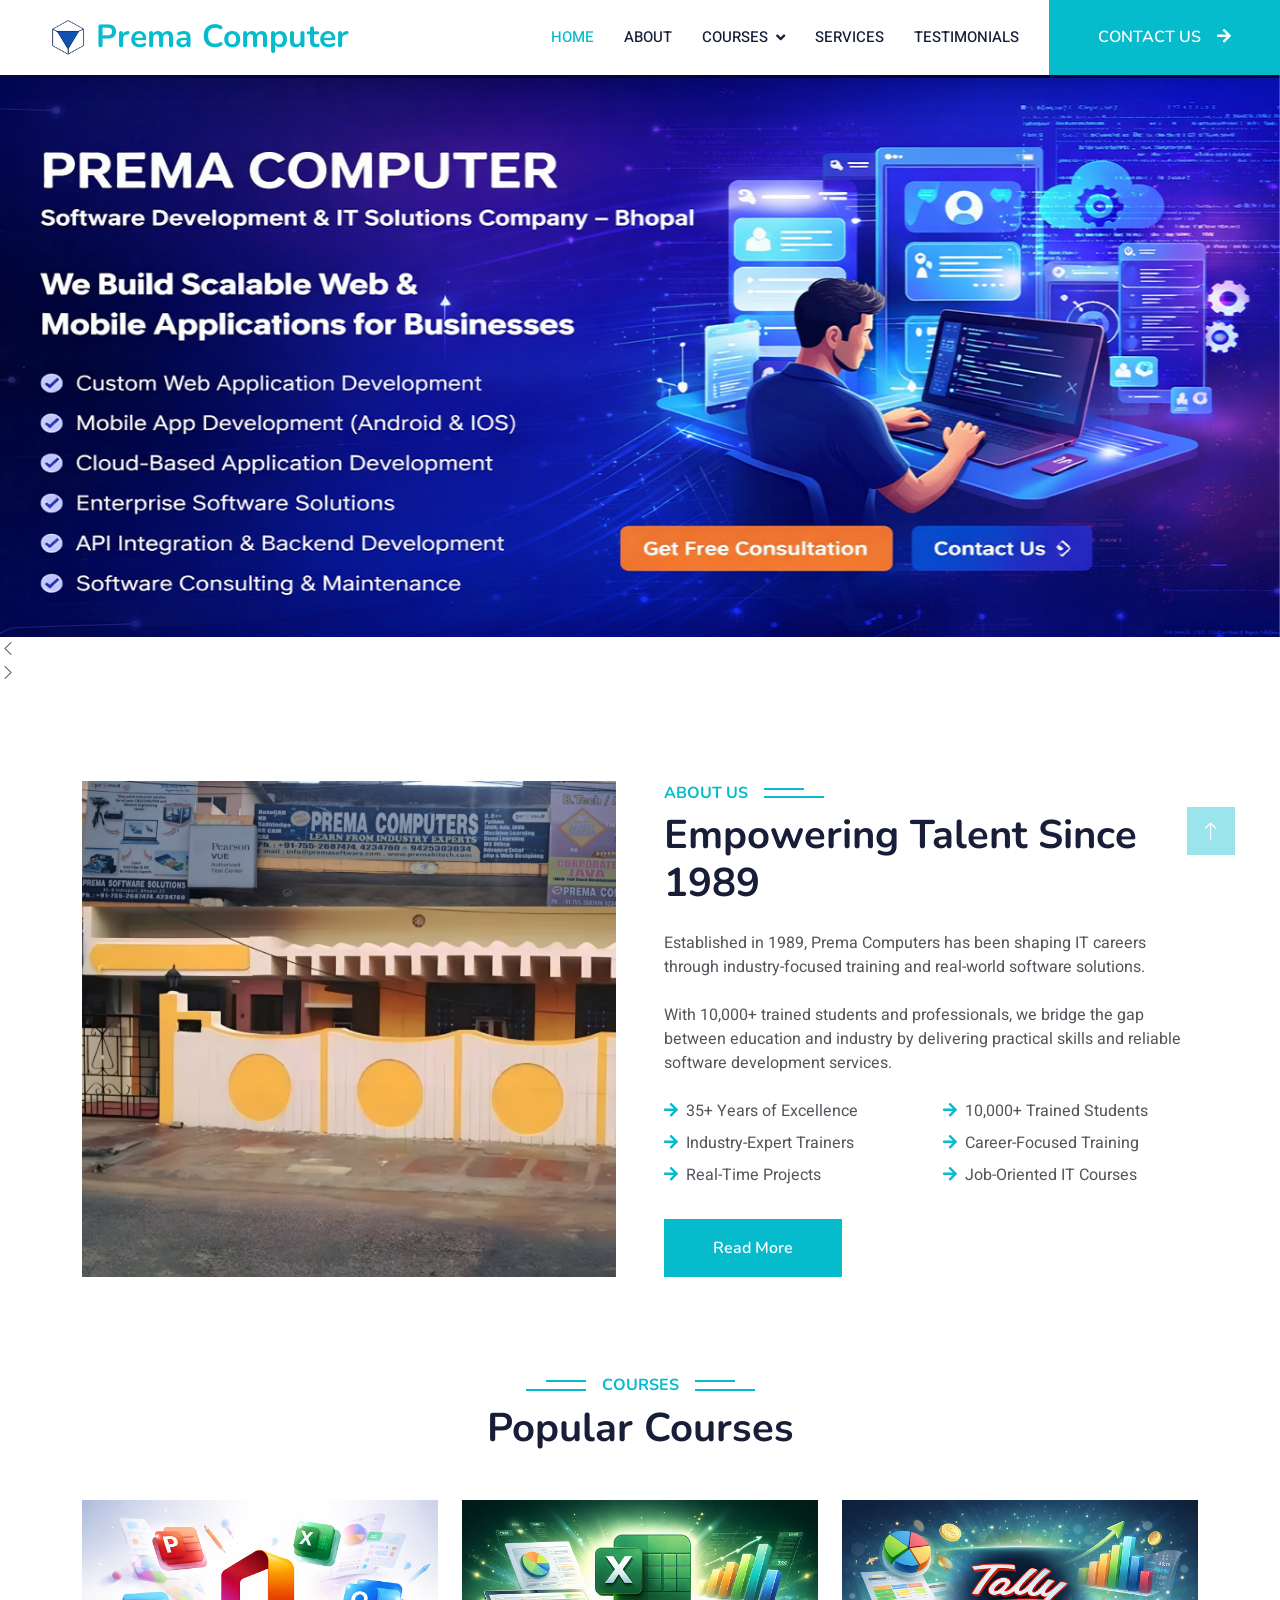
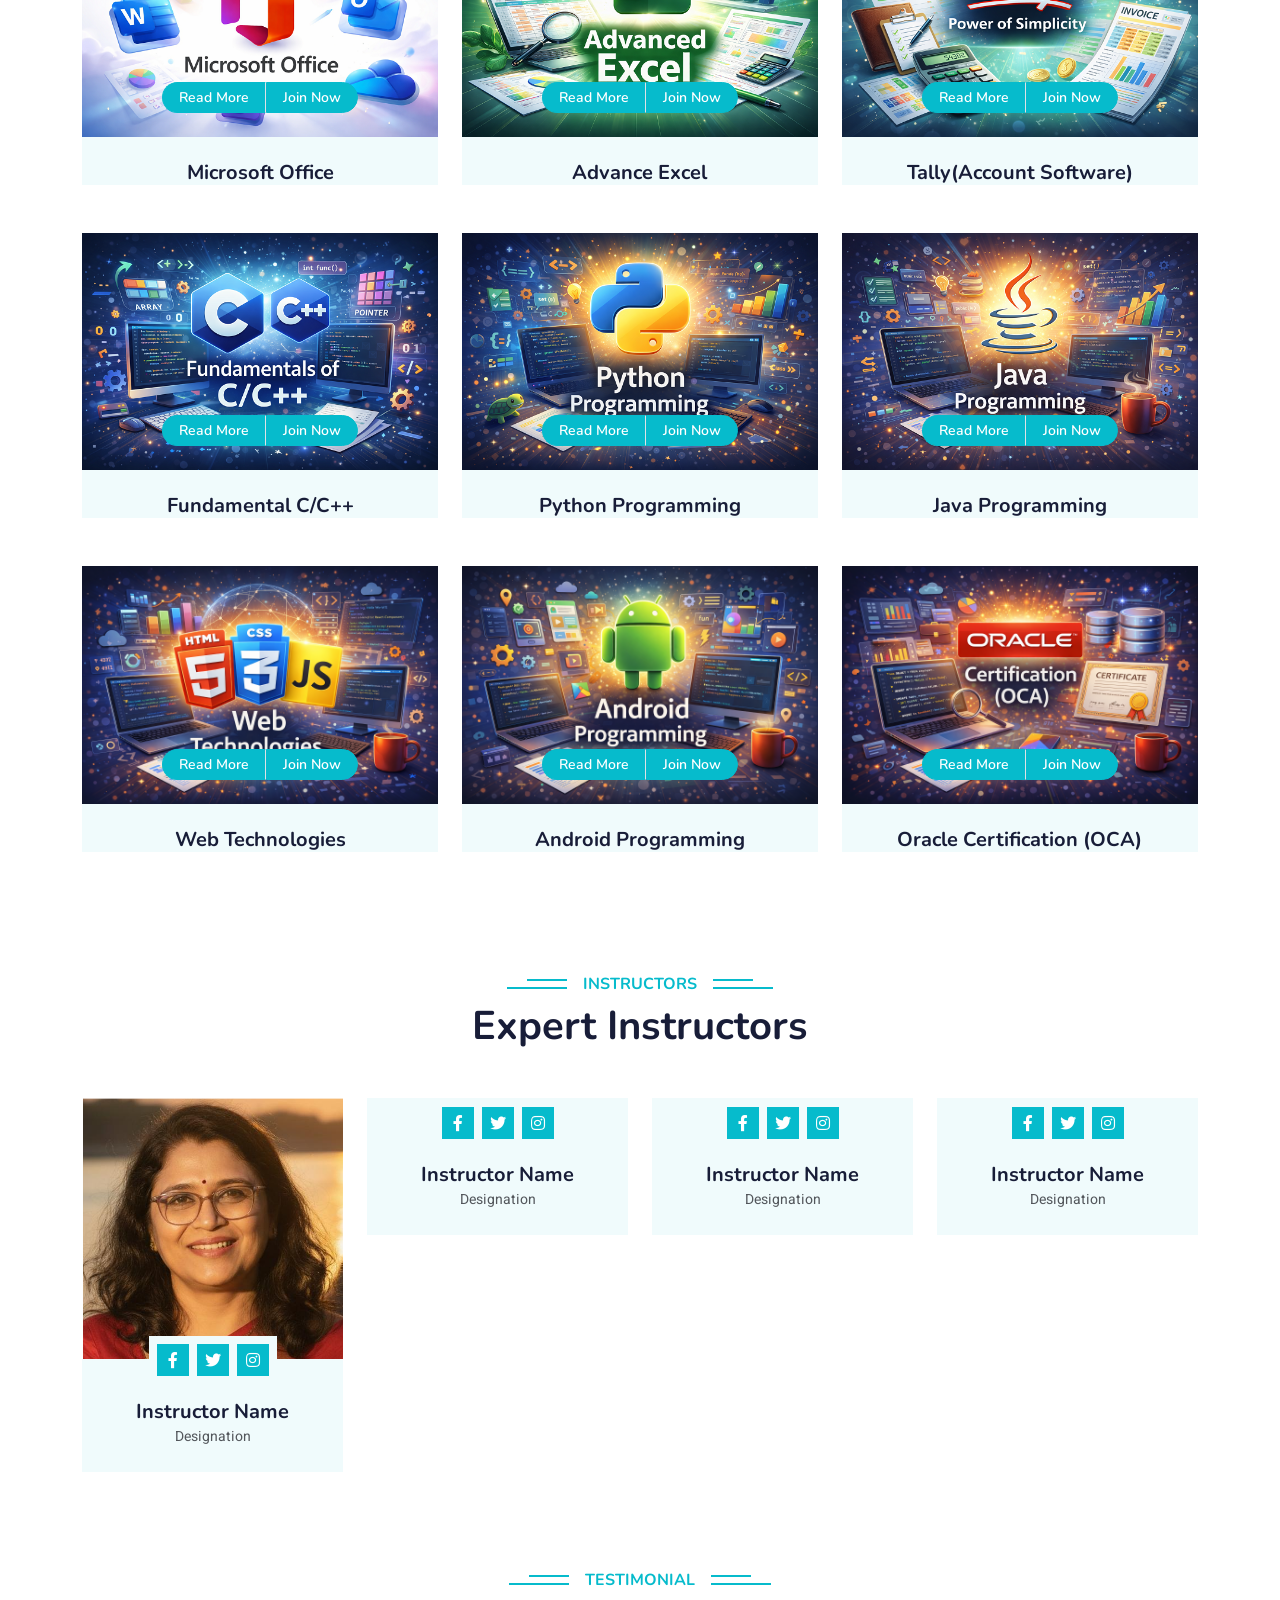
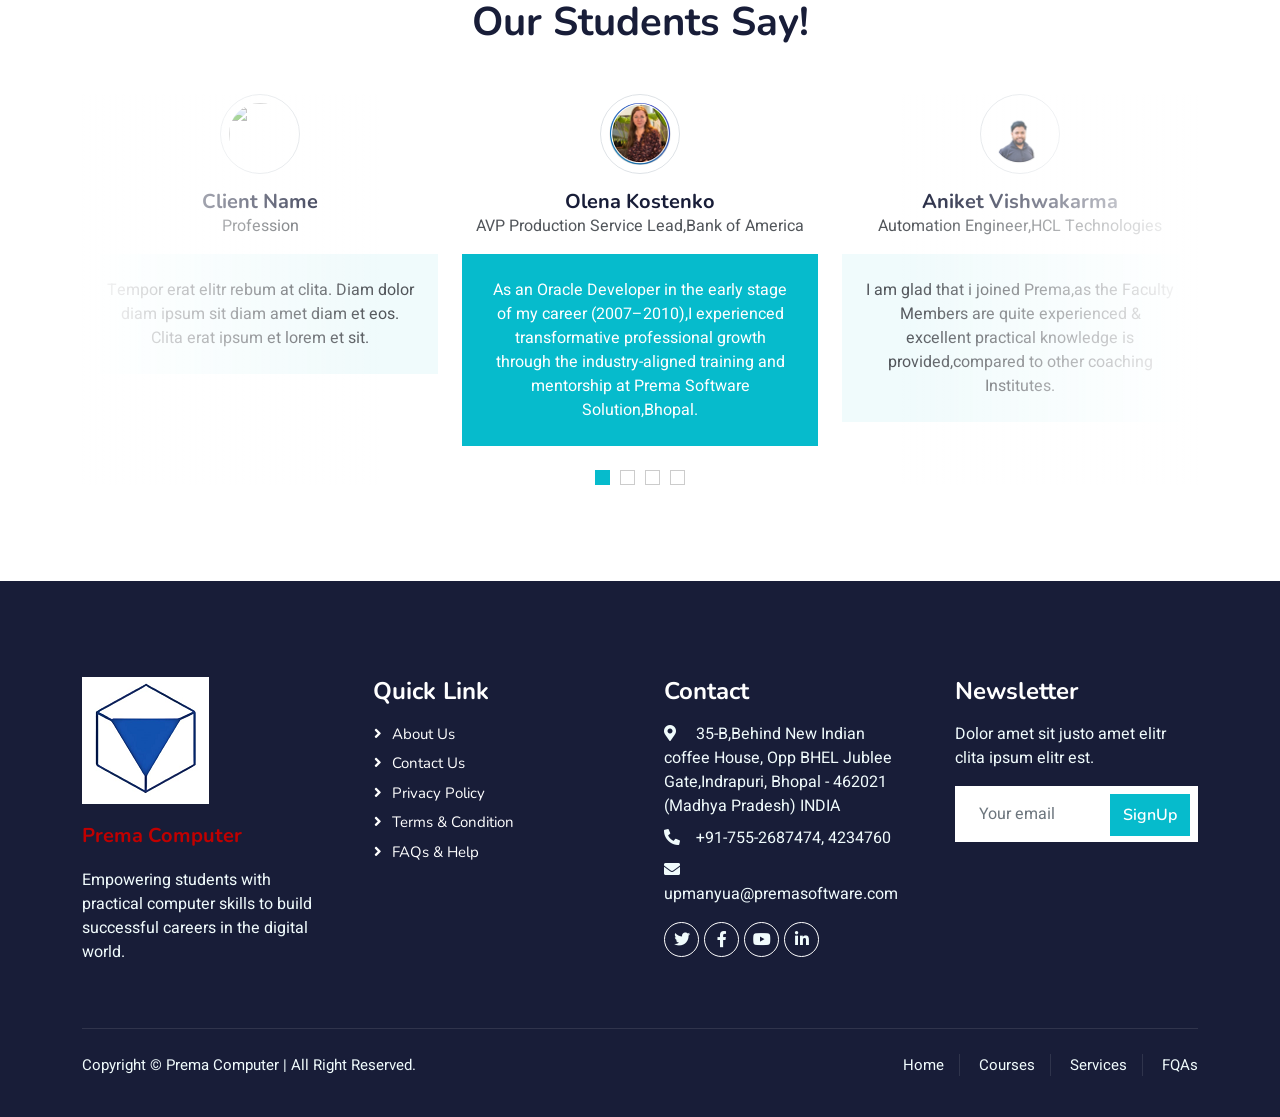
==== commit ae09b794: "update march" ====
--- a/index.html
+++ b/index.html
@@ -57,7 +57,7 @@
                 <div class="nav-item dropdown">
                     <a href="#" class="nav-link dropdown-toggle" data-bs-toggle="dropdown">Courses</a>
                     <div class="dropdown-menu fade-down m-0">
-                        <a href="team.html" class="dropdown-item">MS Office</a>
+                        <a href="msoffice.html" class="dropdown-item">MS Office</a>
 						<a href="team.html" class="dropdown-item">Advance Excel</a>
 						<a href="team.html" class="dropdown-item">Tally</a>
 						<a href="team.html" class="dropdown-item">C/C++ Programming</a>
--- a/css/style.css
+++ b/css/style.css
@@ -0,0 +1,391 @@
+/********** Template CSS **********/
+:root {
+    --primary: #06BBCC;
+    --light: #F0FBFC;
+    --dark: #181d38;
+}
+
+.fw-medium {
+    font-weight: 600 !important;
+}
+
+.fw-semi-bold {
+    font-weight: 700 !important;
+}
+
+.back-to-top {
+    position: fixed;
+    display: none;
+    right: 45px;
+    bottom: 45px;
+    z-index: 99;
+}
+
+
+/*** Spinner ***/
+#spinner {
+    opacity: 0;
+    visibility: hidden;
+    transition: opacity .5s ease-out, visibility 0s linear .5s;
+    z-index: 99999;
+}
+
+#spinner.show {
+    transition: opacity .5s ease-out, visibility 0s linear 0s;
+    visibility: visible;
+    opacity: 1;
+}
+
+
+/*** Button ***/
+.btn {
+    font-family: 'Nunito', sans-serif;
+    font-weight: 600;
+    transition: .5s;
+}
+
+.btn.btn-primary,
+.btn.btn-secondary {
+    color: #FFFFFF;
+}
+
+.btn-square {
+    width: 38px;
+    height: 38px;
+}
+
+.btn-sm-square {
+    width: 32px;
+    height: 32px;
+}
+
+.btn-lg-square {
+    width: 48px;
+    height: 48px;
+}
+
+.btn-square,
+.btn-sm-square,
+.btn-lg-square {
+    padding: 0;
+    display: flex;
+    align-items: center;
+    justify-content: center;
+    font-weight: normal;
+    border-radius: 0px;
+}
+
+
+/*** Navbar ***/
+.navbar .dropdown-toggle::after {
+    border: none;
+    content: "\f107";
+    font-family: "Font Awesome 5 Free";
+    font-weight: 900;
+    vertical-align: middle;
+    margin-left: 8px;
+}
+
+.navbar-light .navbar-nav .nav-link {
+    margin-right: 30px;
+    padding: 25px 0;
+    color: #FFFFFF;
+    font-size: 15px;
+    text-transform: uppercase;
+    outline: none;
+}
+
+.navbar-light .navbar-nav .nav-link:hover,
+.navbar-light .navbar-nav .nav-link.active {
+    color: var(--primary);
+}
+
+@media (max-width: 991.98px) {
+    .navbar-light .navbar-nav .nav-link  {
+        margin-right: 0;
+        padding: 10px 0;
+    }
+
+    .navbar-light .navbar-nav {
+        border-top: 1px solid #EEEEEE;
+    }
+}
+
+.navbar-light .navbar-brand,
+.navbar-light a.btn {
+    height: 75px;
+}
+
+.navbar-light .navbar-nav .nav-link {
+    color: var(--dark);
+    font-weight: 500;
+}
+
+.navbar-light.sticky-top {
+    top: -100px;
+    transition: .5s;
+}
+
+@media (min-width: 992px) {
+    .navbar .nav-item .dropdown-menu {
+        display: block;
+        margin-top: 0;
+        opacity: 0;
+        visibility: hidden;
+        transition: .5s;
+    }
+
+    .navbar .dropdown-menu.fade-down {
+        top: 100%;
+        transform: rotateX(-75deg);
+        transform-origin: 0% 0%;
+    }
+
+    .navbar .nav-item:hover .dropdown-menu {
+        top: 100%;
+        transform: rotateX(0deg);
+        visibility: visible;
+        transition: .5s;
+        opacity: 1;
+    }
+}
+
+
+/*** Header carousel responsive fix ***/
+@media (max-width: 768px) {
+    .header-carousel .owl-carousel-item {
+        position: relative;
+        min-height: 200px; /* mobile ke liye height reduce ki */
+        overflow: hidden;  /* extra white space hide ho jaye */
+    }
+
+    .header-carousel .owl-carousel-item img {
+        width: 100%;
+        height: auto;      /* aspect ratio maintain ho */
+        object-fit: cover;  /* container cover kare */
+        display: block;
+        margin: 0 auto;
+        position: relative; /* absolute remove kiya */
+    }
+}
+
+/*** Section Title ***/
+.section-title {
+    position: relative;
+    display: inline-block;
+    text-transform: uppercase;
+}
+
+.section-title::before {
+    position: absolute;
+    content: "";
+    width: calc(100% + 80px);
+    height: 2px;
+    top: 4px;
+    left: -40px;
+    background: var(--primary);
+    z-index: -1;
+}
+
+.section-title::after {
+    position: absolute;
+    content: "";
+    width: calc(100% + 120px);
+    height: 2px;
+    bottom: 5px;
+    left: -60px;
+    background: var(--primary);
+    z-index: -1;
+}
+
+.section-title.text-start::before {
+    width: calc(100% + 40px);
+    left: 0;
+}
+
+.section-title.text-start::after {
+    width: calc(100% + 60px);
+    left: 0;
+}
+
+
+/*** Service ***/
+.service-item {
+    background: var(--light);
+    transition: .5s;
+}
+
+.service-item:hover {
+    margin-top: -10px;
+    background: var(--primary);
+}
+
+.service-item * {
+    transition: .5s;
+}
+
+.service-item:hover * {
+    color: var(--light) !important;
+}
+
+
+/*** Categories & Courses ***/
+.category img,
+.course-item img {
+    transition: .5s;
+}
+
+.category a:hover img,
+.course-item:hover img {
+    transform: scale(1.1);
+}
+
+
+/*** Team ***/
+.team-item img {
+    transition: .5s;
+}
+
+.team-item:hover img {
+    transform: scale(1.1);
+}
+
+
+/*** Testimonial ***/
+.testimonial-carousel::before {
+    position: absolute;
+    content: "";
+    top: 0;
+    left: 0;
+    height: 100%;
+    width: 0;
+    background: linear-gradient(to right, rgba(255, 255, 255, 1) 0%, rgba(255, 255, 255, 0) 100%);
+    z-index: 1;
+}
+
+.testimonial-carousel::after {
+    position: absolute;
+    content: "";
+    top: 0;
+    right: 0;
+    height: 100%;
+    width: 0;
+    background: linear-gradient(to left, rgba(255, 255, 255, 1) 0%, rgba(255, 255, 255, 0) 100%);
+    z-index: 1;
+}
+
+@media (min-width: 768px) {
+    .testimonial-carousel::before,
+    .testimonial-carousel::after {
+        width: 200px;
+    }
+}
+
+@media (min-width: 992px) {
+    .testimonial-carousel::before,
+    .testimonial-carousel::after {
+        width: 300px;
+    }
+}
+
+.testimonial-carousel .owl-item .testimonial-text,
+.testimonial-carousel .owl-item.center .testimonial-text * {
+    transition: .5s;
+}
+
+.testimonial-carousel .owl-item.center .testimonial-text {
+    background: var(--primary) !important;
+}
+
+.testimonial-carousel .owl-item.center .testimonial-text * {
+    color: #FFFFFF !important;
+}
+
+.testimonial-carousel .owl-dots {
+    margin-top: 24px;
+    display: flex;
+    align-items: flex-end;
+    justify-content: center;
+}
+
+.testimonial-carousel .owl-dot {
+    position: relative;
+    display: inline-block;
+    margin: 0 5px;
+    width: 15px;
+    height: 15px;
+    border: 1px solid #CCCCCC;
+    transition: .5s;
+}
+
+.testimonial-carousel .owl-dot.active {
+    background: var(--primary);
+    border-color: var(--primary);
+}
+
+
+/*** Footer ***/
+.footer .btn.btn-social {
+    margin-right: 5px;
+    width: 35px;
+    height: 35px;
+    display: flex;
+    align-items: center;
+    justify-content: center;
+    color: var(--light);
+    font-weight: normal;
+    border: 1px solid #FFFFFF;
+    border-radius: 35px;
+    transition: .3s;
+}
+
+.footer .btn.btn-social:hover {
+    color: var(--primary);
+}
+
+.footer .btn.btn-link {
+    display: block;
+    margin-bottom: 5px;
+    padding: 0;
+    text-align: left;
+    color: #FFFFFF;
+    font-size: 15px;
+    font-weight: normal;
+    text-transform: capitalize;
+    transition: .3s;
+}
+
+.footer .btn.btn-link::before {
+    position: relative;
+    content: "\f105";
+    font-family: "Font Awesome 5 Free";
+    font-weight: 900;
+    margin-right: 10px;
+}
+
+.footer .btn.btn-link:hover {
+    letter-spacing: 1px;
+    box-shadow: none;
+}
+
+.footer .copyright {
+    padding: 25px 0;
+    font-size: 15px;
+    border-top: 1px solid rgba(256, 256, 256, .1);
+}
+
+.footer .copyright a {
+    color: var(--light);
+}
+
+.footer .footer-menu a {
+    margin-right: 15px;
+    padding-right: 15px;
+    border-right: 1px solid rgba(255, 255, 255, .1);
+}
+
+.footer .footer-menu a:last-child {
+    margin-right: 0;
+    padding-right: 0;
+    border-right: none;
+}
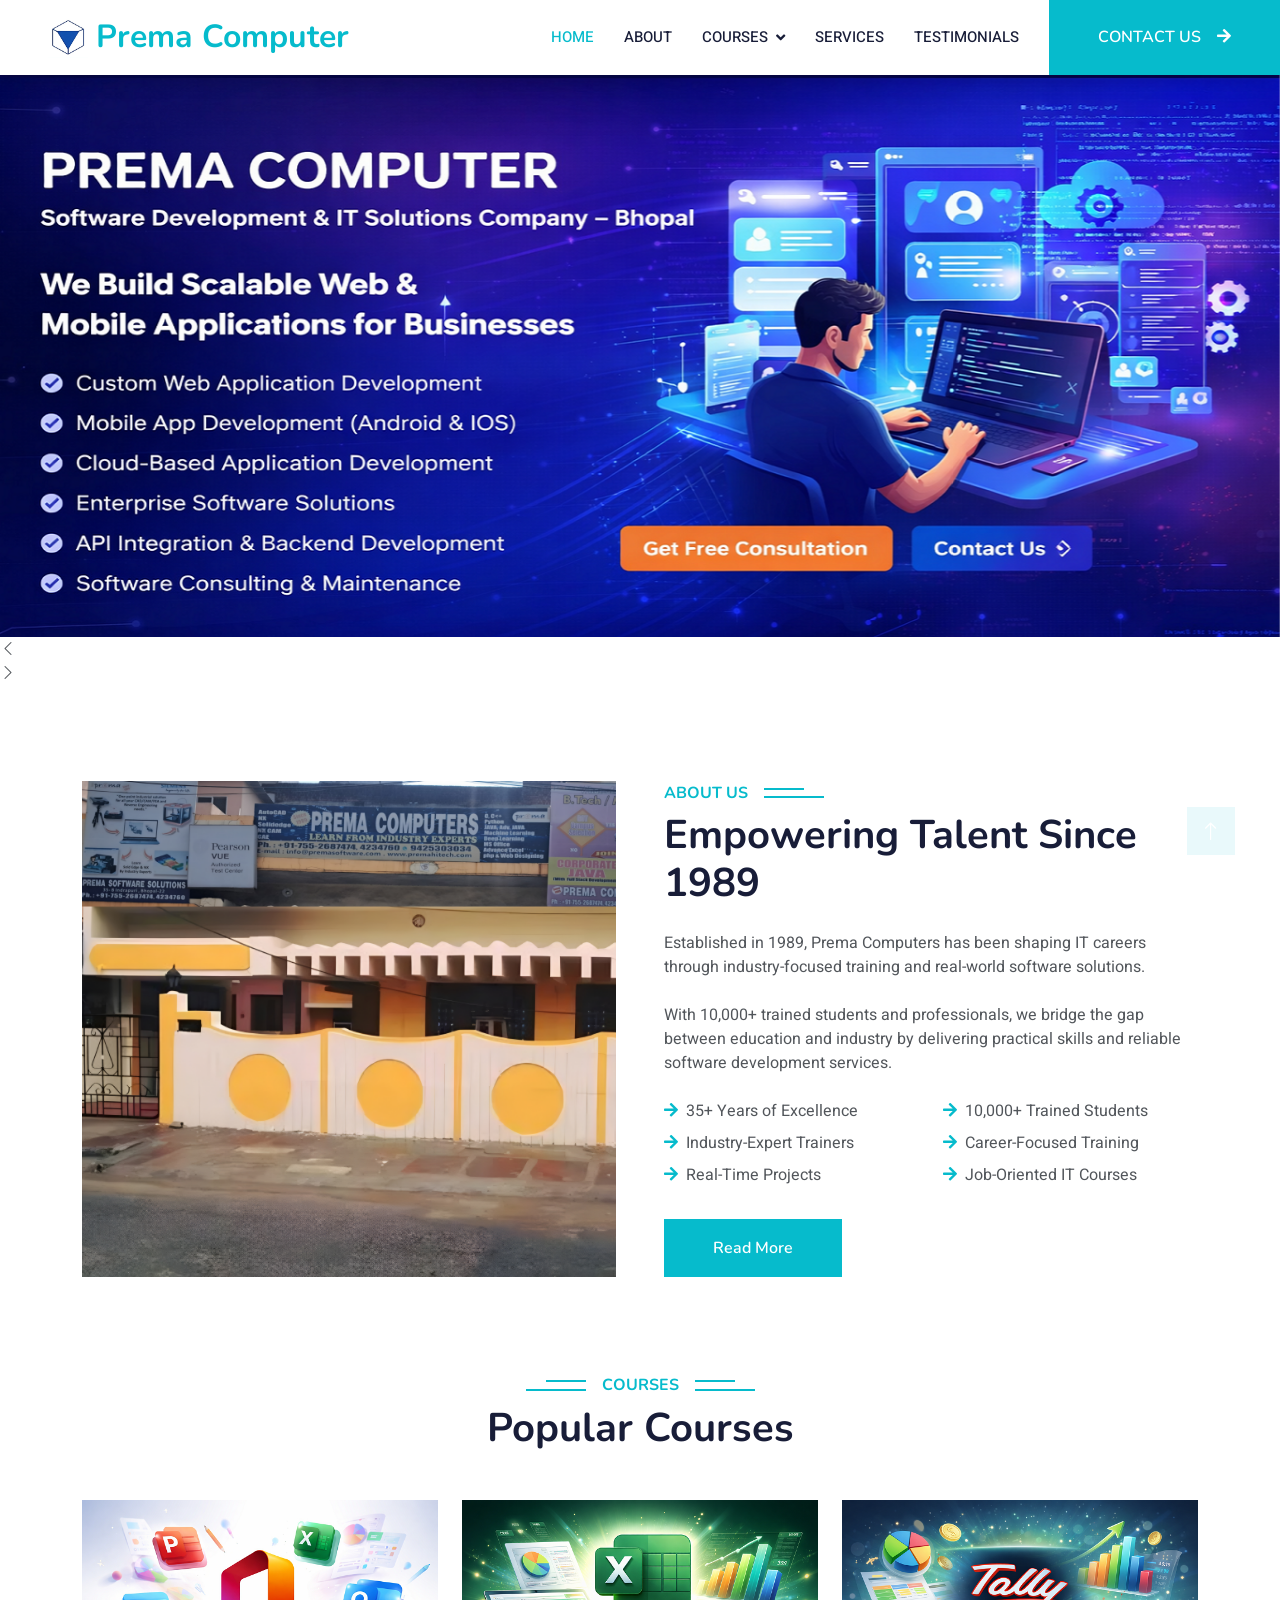
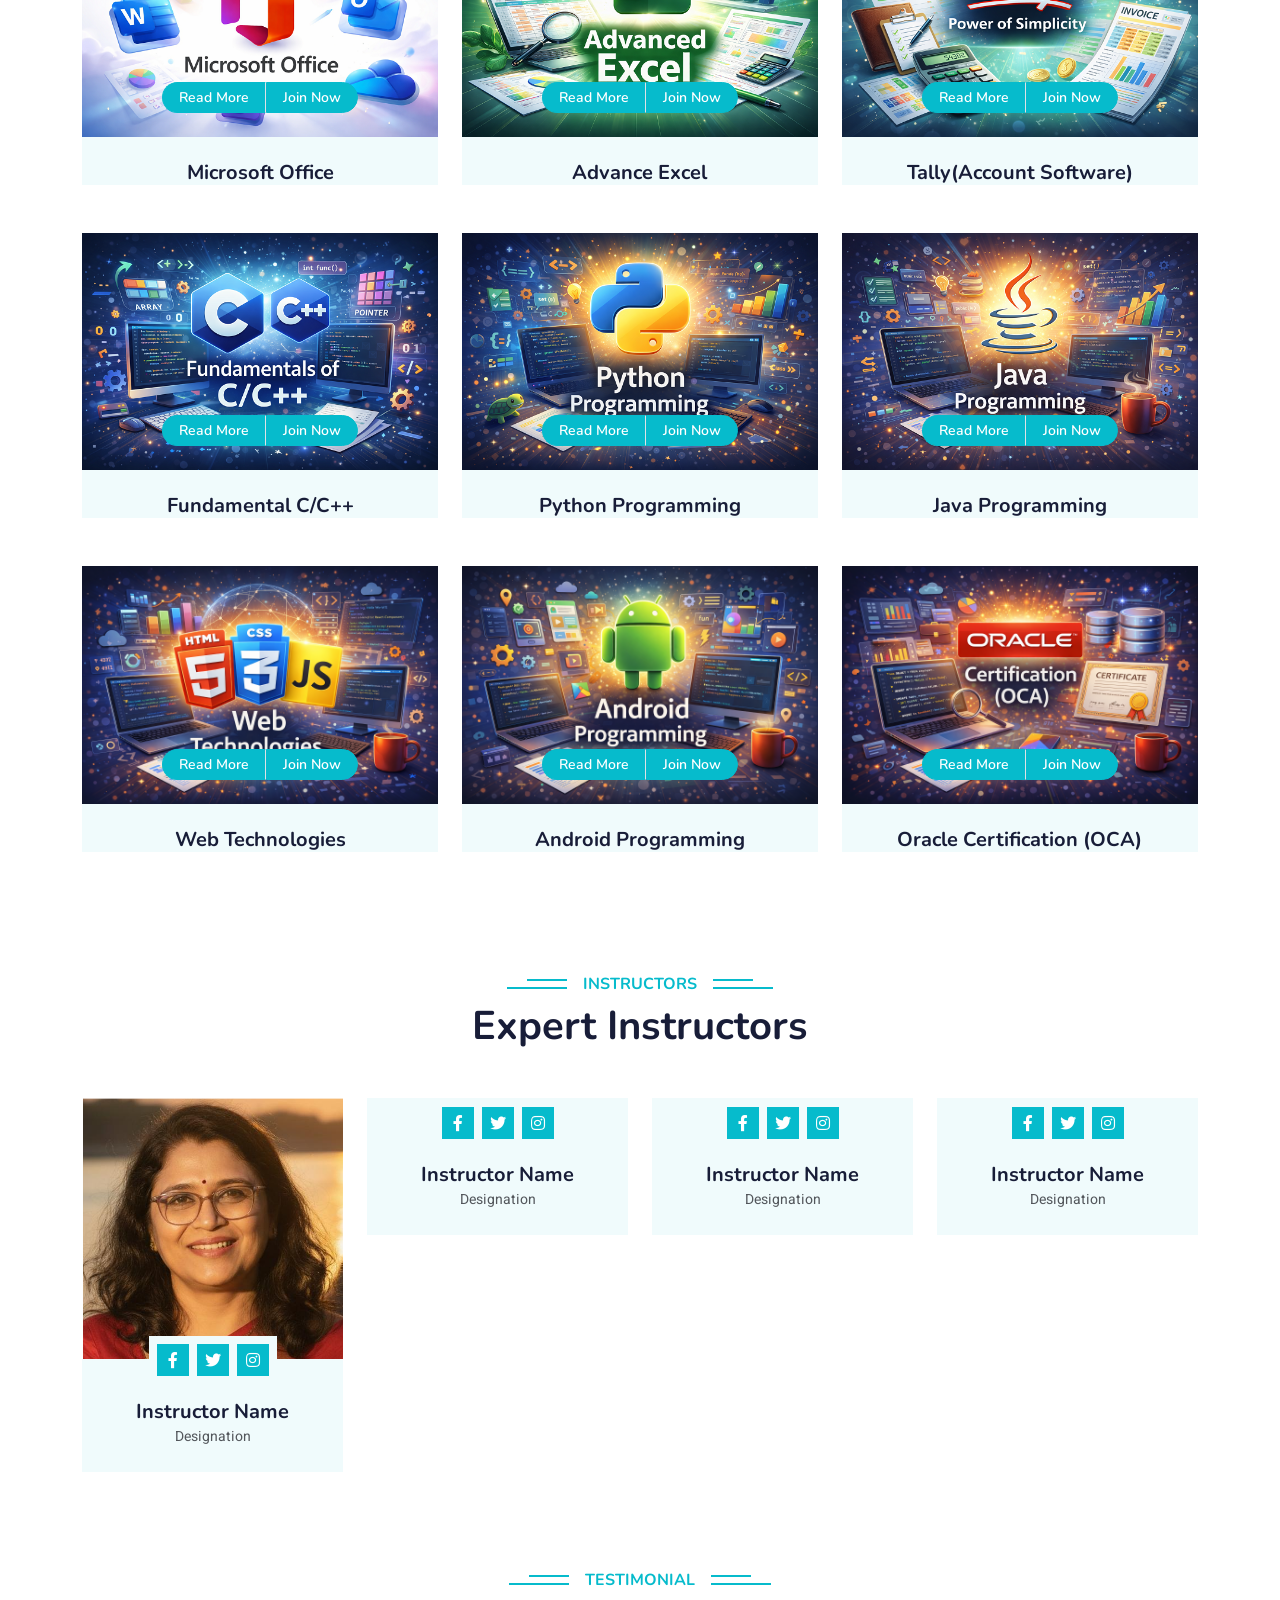
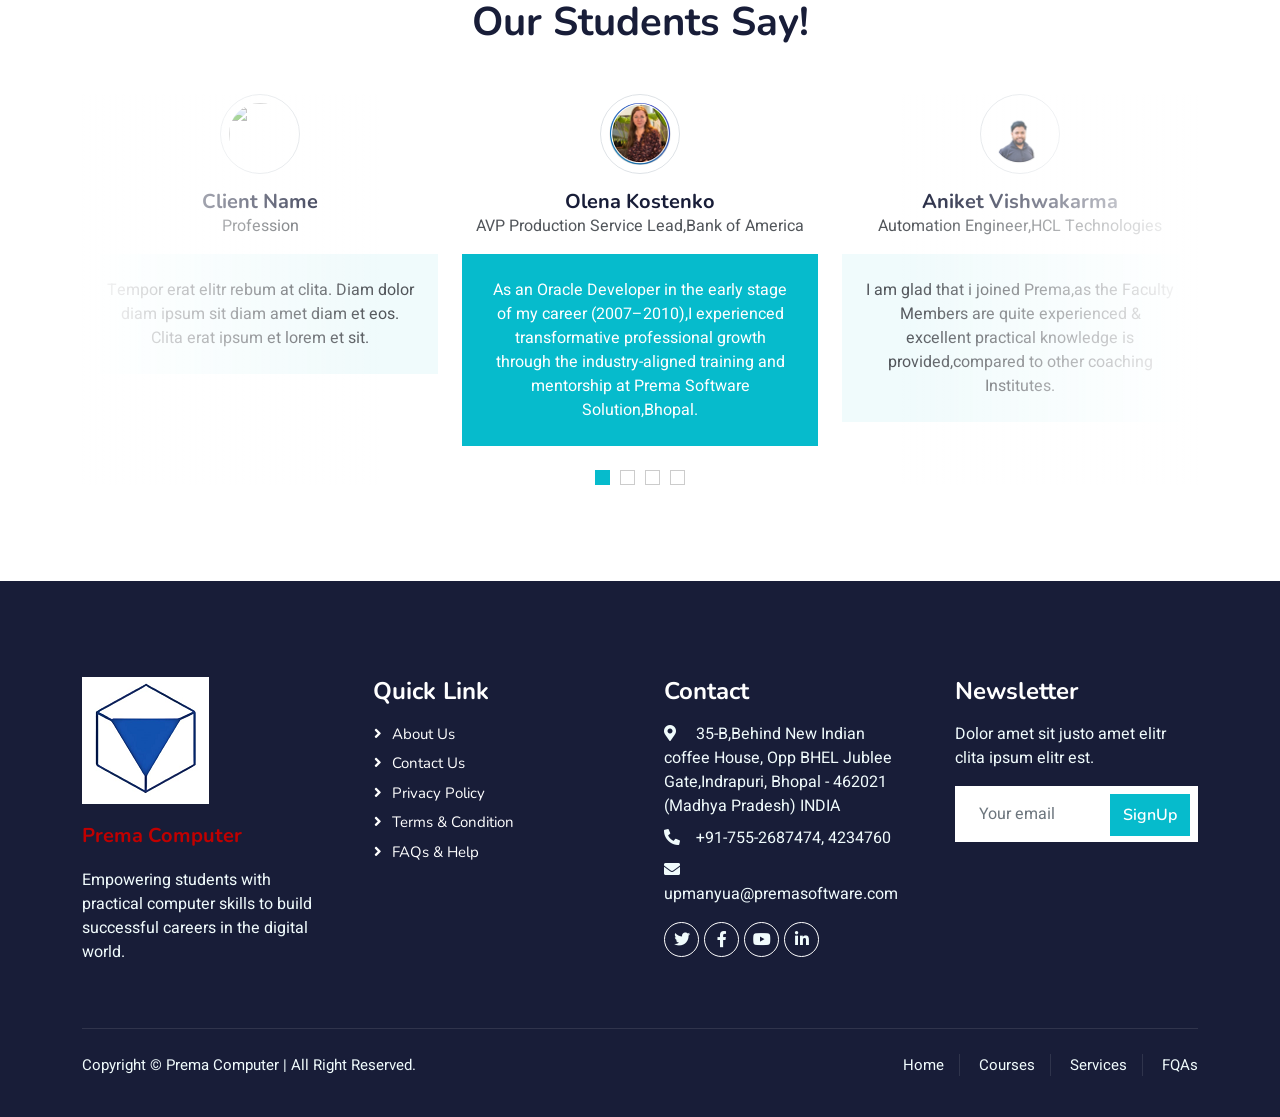
==== commit d3117005: "update march" ====
--- a/index.html
+++ b/index.html
@@ -58,7 +58,7 @@
                     <a href="#" class="nav-link dropdown-toggle" data-bs-toggle="dropdown">Courses</a>
                     <div class="dropdown-menu fade-down m-0">
                         <a href="msoffice.html" class="dropdown-item">MS Office</a>
-						<a href="team.html" class="dropdown-item">Advance Excel</a>
+						<a href="advanceexcel.html" class="dropdown-item">Advance Excel</a>
 						<a href="team.html" class="dropdown-item">Tally</a>
 						<a href="team.html" class="dropdown-item">C/C++ Programming</a>
 						<a href="team.html" class="dropdown-item">Python Programming</a>
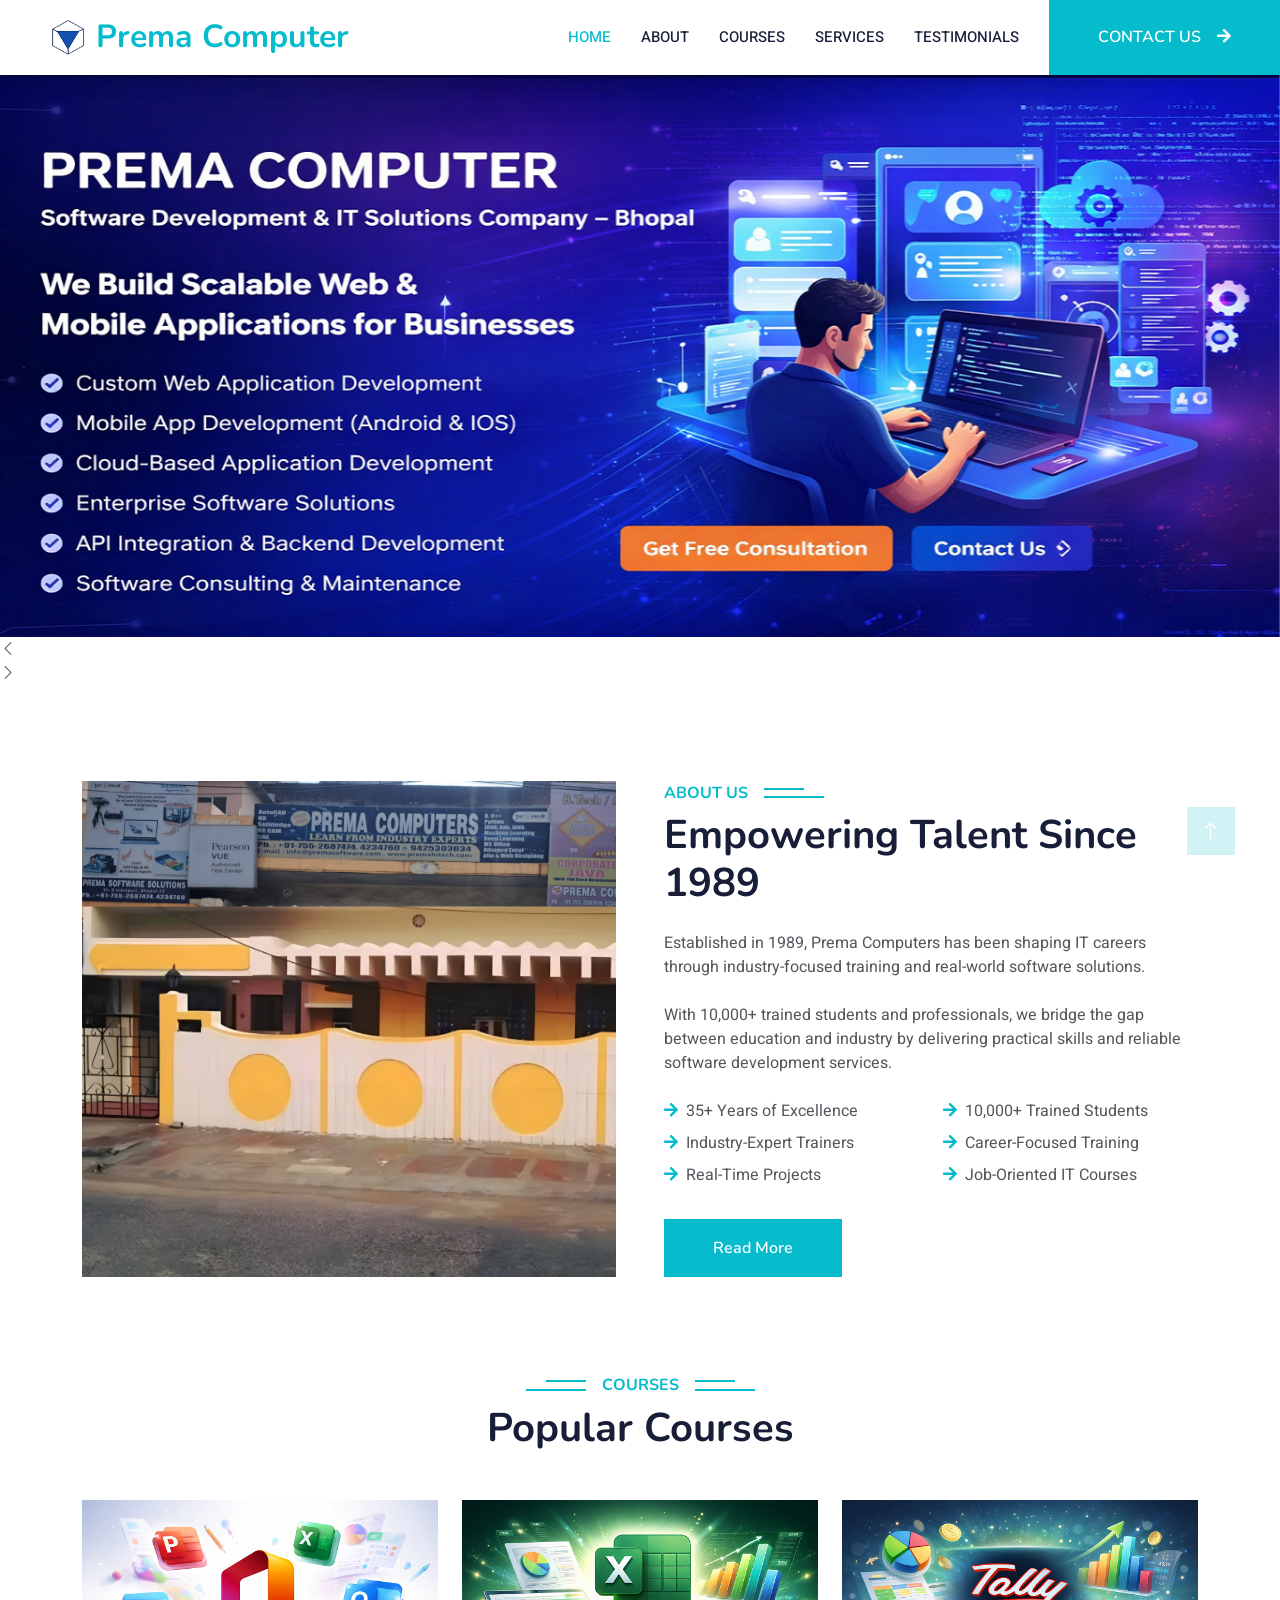
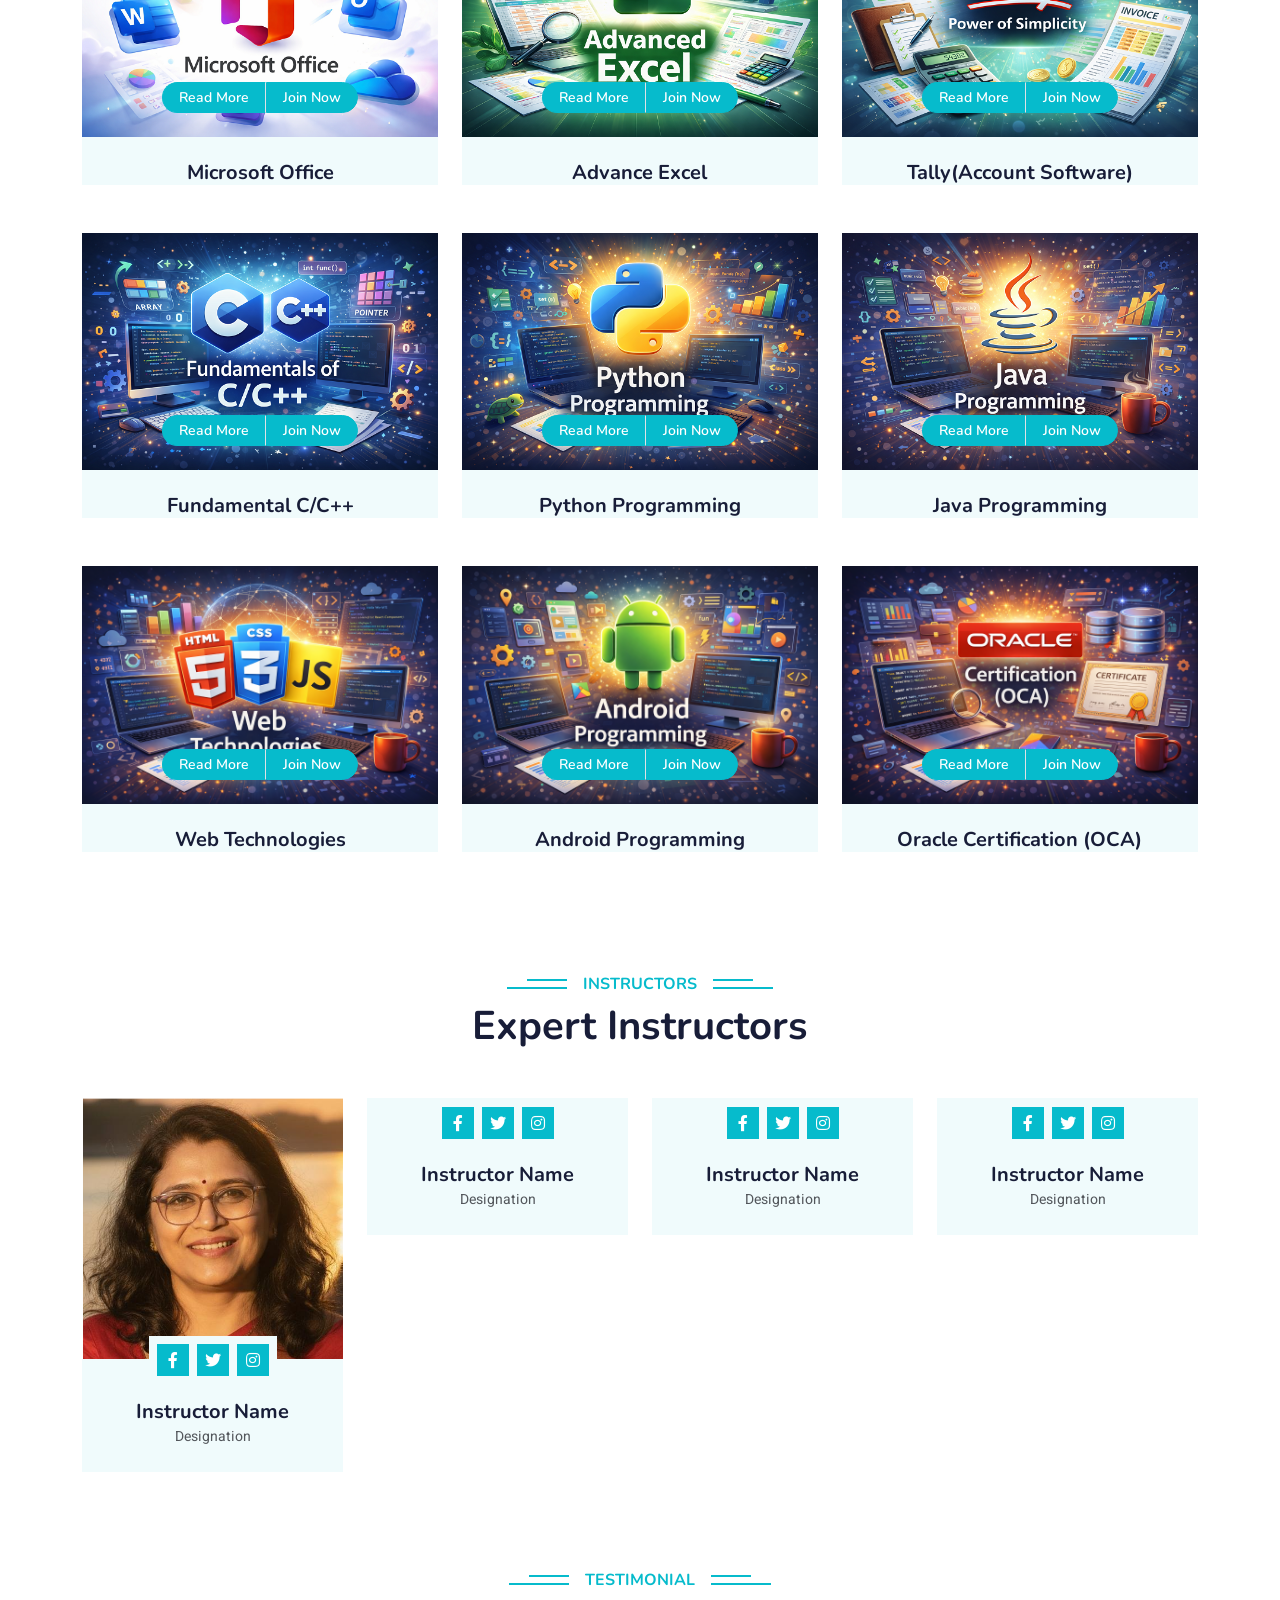
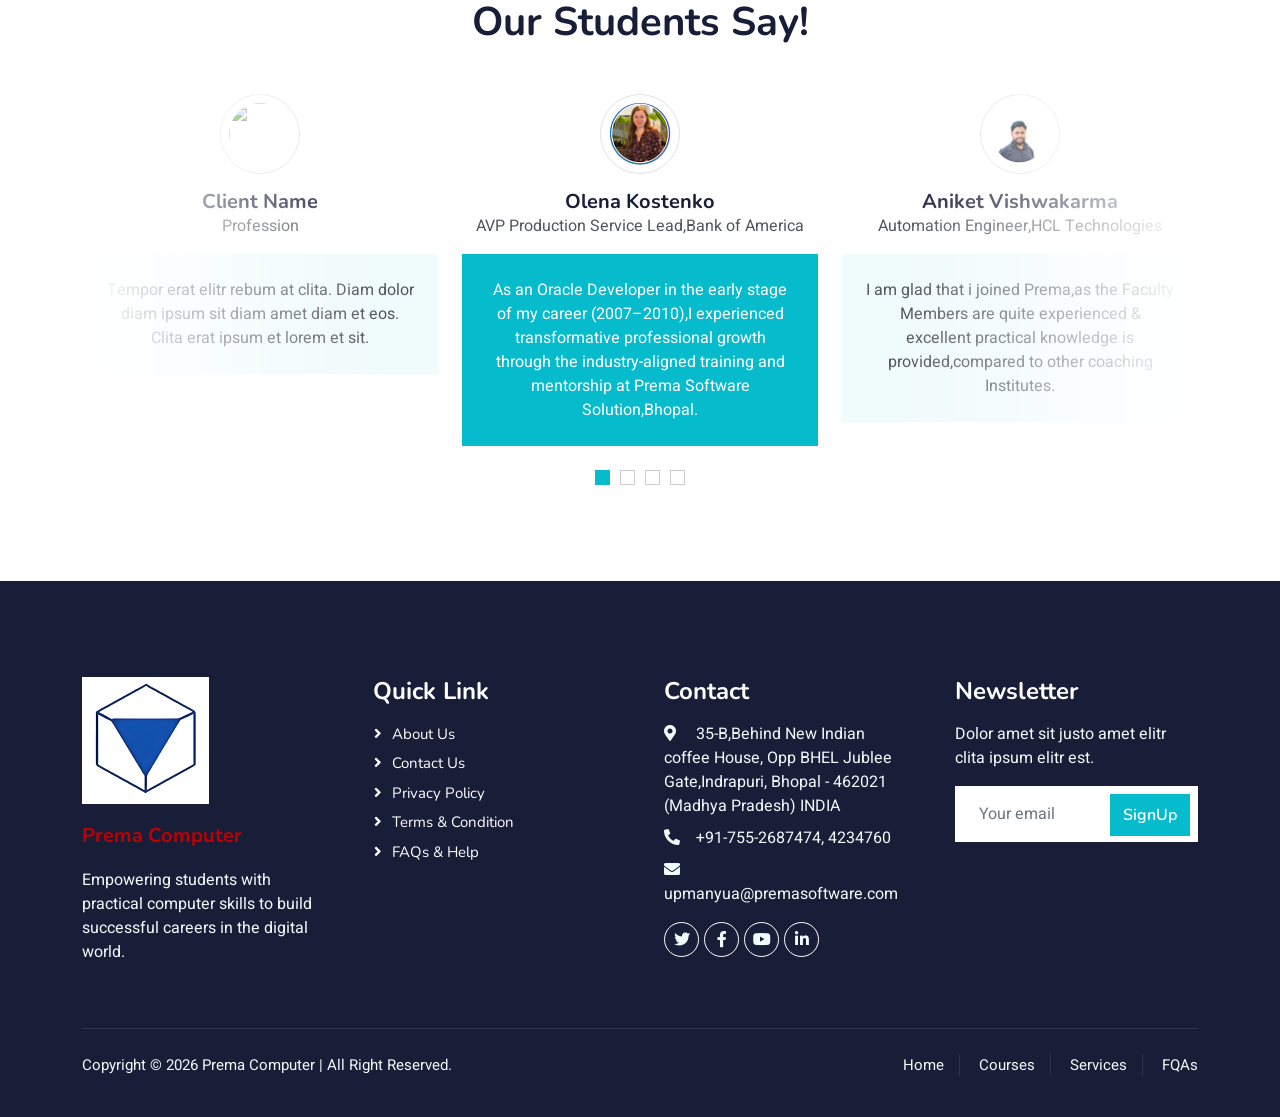
==== commit 7edad4f9: "update 25april" ====
--- a/index.html
+++ b/index.html
@@ -54,26 +54,11 @@
             <div class="navbar-nav ms-auto p-4 p-lg-0">
                 <a href="index.html" class="nav-item nav-link active">Home</a>
                 <a href="about.html" class="nav-item nav-link">About</a>
-                <div class="nav-item dropdown">
-                    <a href="#" class="nav-link dropdown-toggle" data-bs-toggle="dropdown">Courses</a>
-                    <div class="dropdown-menu fade-down m-0">
-                        <a href="msoffice.html" class="dropdown-item">MS Office</a>
-						<a href="advanceexcel.html" class="dropdown-item">Advance Excel</a>
-						<a href="team.html" class="dropdown-item">Tally</a>
-						<a href="team.html" class="dropdown-item">C/C++ Programming</a>
-						<a href="team.html" class="dropdown-item">Python Programming</a>
-						<a href="team.html" class="dropdown-item">Java Programming</a>
-						<a href="team.html" class="dropdown-item">Web Technologies</a>
-						<a href="team.html" class="dropdown-item">Data Structure</a>
-						<a href="team.html" class="dropdown-item">Android Programming</a>
-						<a href="team.html" class="dropdown-item">Oracle Certification (OCA)</a>
-                       
-                    </div>
-                </div>
-				<a href="courses.html" class="nav-item nav-link">Services</a>
-				<a href="courses.html" class="nav-item nav-link">Testimonials</a>
-            </div>
-            <a href="" class="btn btn-primary py-4 px-lg-5 d-none d-lg-block">CONTACT US<i class="fa fa-arrow-right ms-3"></i></a>
+                <a href="courses.html" class="nav-item nav-link">Courses</a>
+                <a href="service.html" class="nav-item nav-link">Services</a>
+				<a href="testimonial.html" class="nav-item nav-link">Testimonials</a>
+            </div>
+            <a href="contact.html" class="btn btn-primary py-4 px-lg-5 d-none d-lg-block">CONTACT US<i class="fa fa-arrow-right ms-3"></i></a>
         </div>
     </nav>
     <!-- Navbar End -->
@@ -435,10 +420,10 @@
                 <div class="col-lg-3 col-md-6">
                     <h4 class="text-white mb-3">Contact</h4>
                     <p class="mb-2"><i class="fa fa-map-marker-alt me-3"></i>	
-35-B,Behind New Indian coffee House,
-Opp BHEL Jublee Gate,Indrapuri,
-Bhopal - 462021 (Madhya Pradesh)
-INDIA</p>
+                      35-B,Behind New Indian coffee House,
+                      Opp BHEL Jublee Gate,Indrapuri,
+                      Bhopal - 462021 (Madhya Pradesh)
+                      INDIA</p>
                     <p class="mb-2"><i class="fa fa-phone-alt me-3"></i>+91-755-2687474, 4234760</p>
                     <p class="mb-2"><i class="fa fa-envelope me-3"></i>upmanyua@premasoftware.com</p>
                     <div class="d-flex pt-2">
@@ -463,7 +448,7 @@
             <div class="copyright">
                 <div class="row">
                     <div class="col-md-6 text-center text-md-start mb-3 mb-md-0">
-					<p>Copyright &copy; Prema Computer | All Right Reserved.</p>
+					<p>Copyright &copy; 2026 Prema Computer | All Right Reserved.</p>
                         
                     </div>
                     <div class="col-md-6 text-center text-md-end">
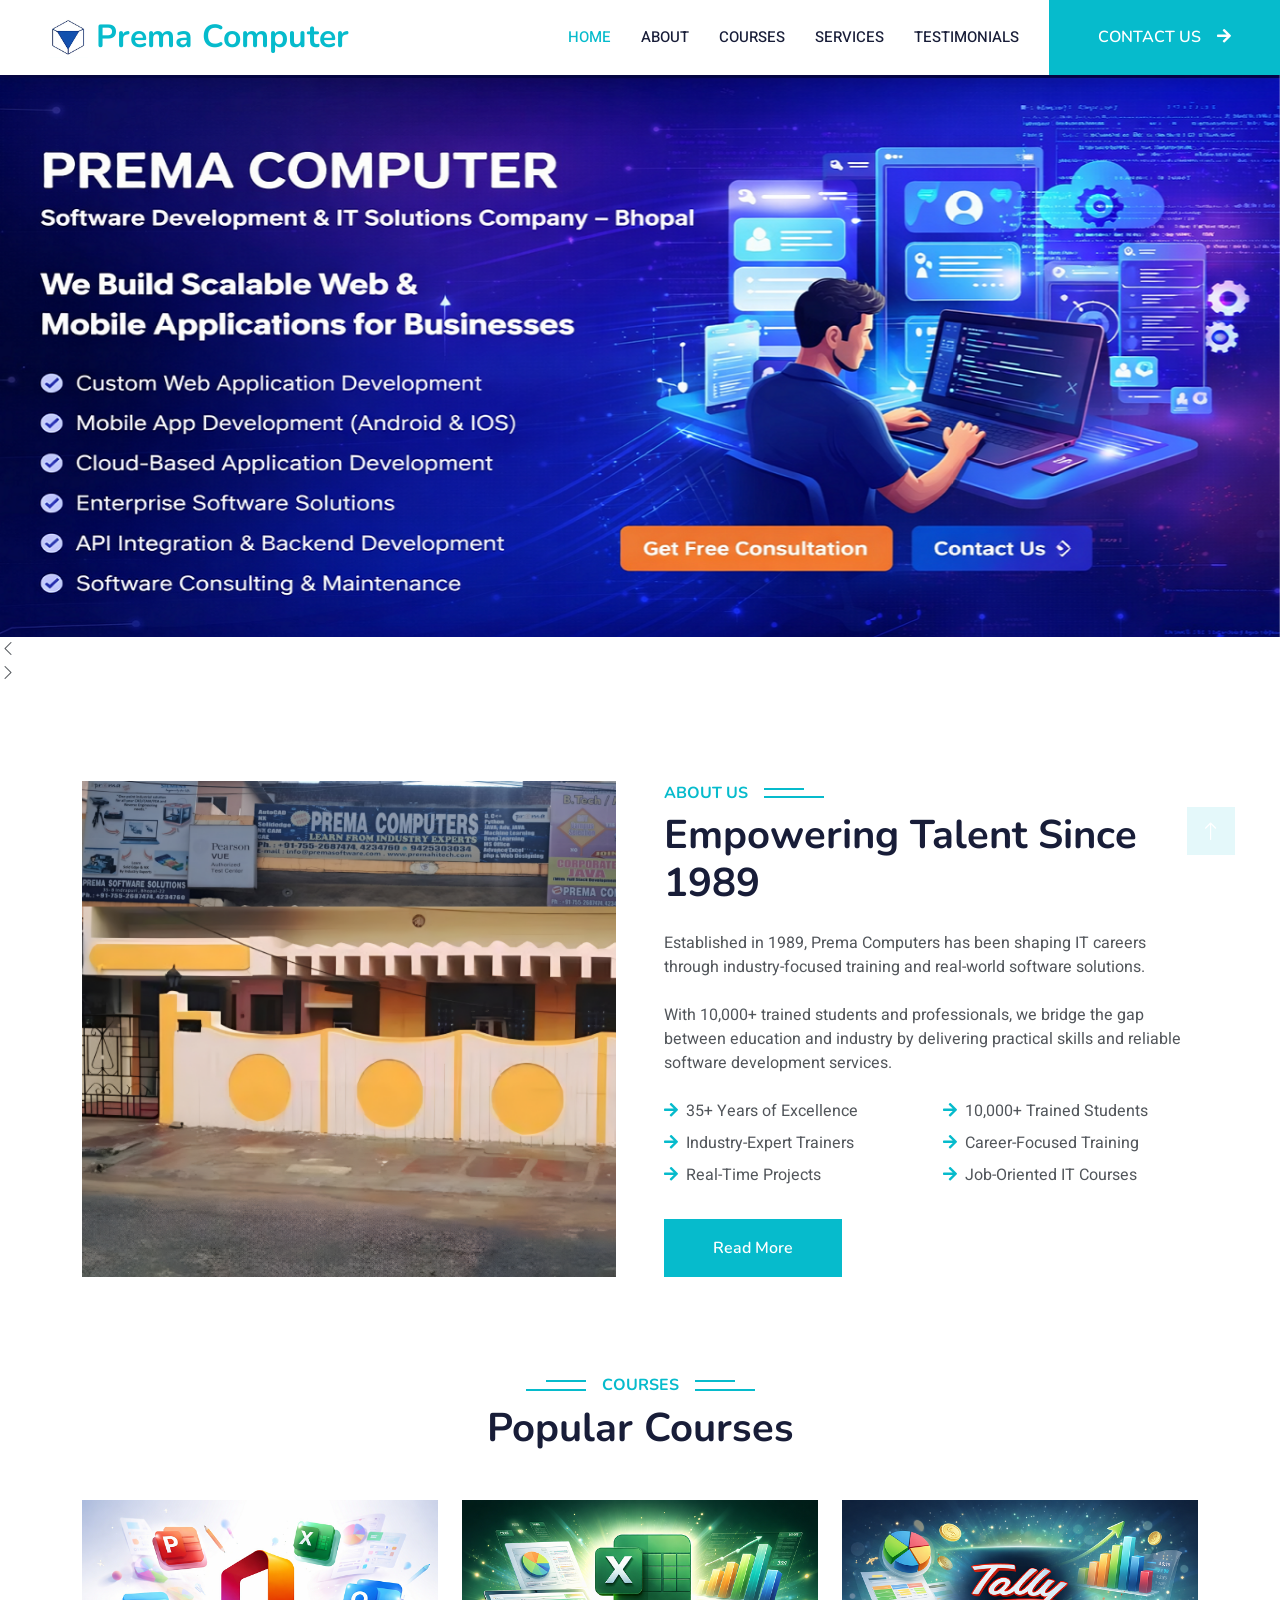
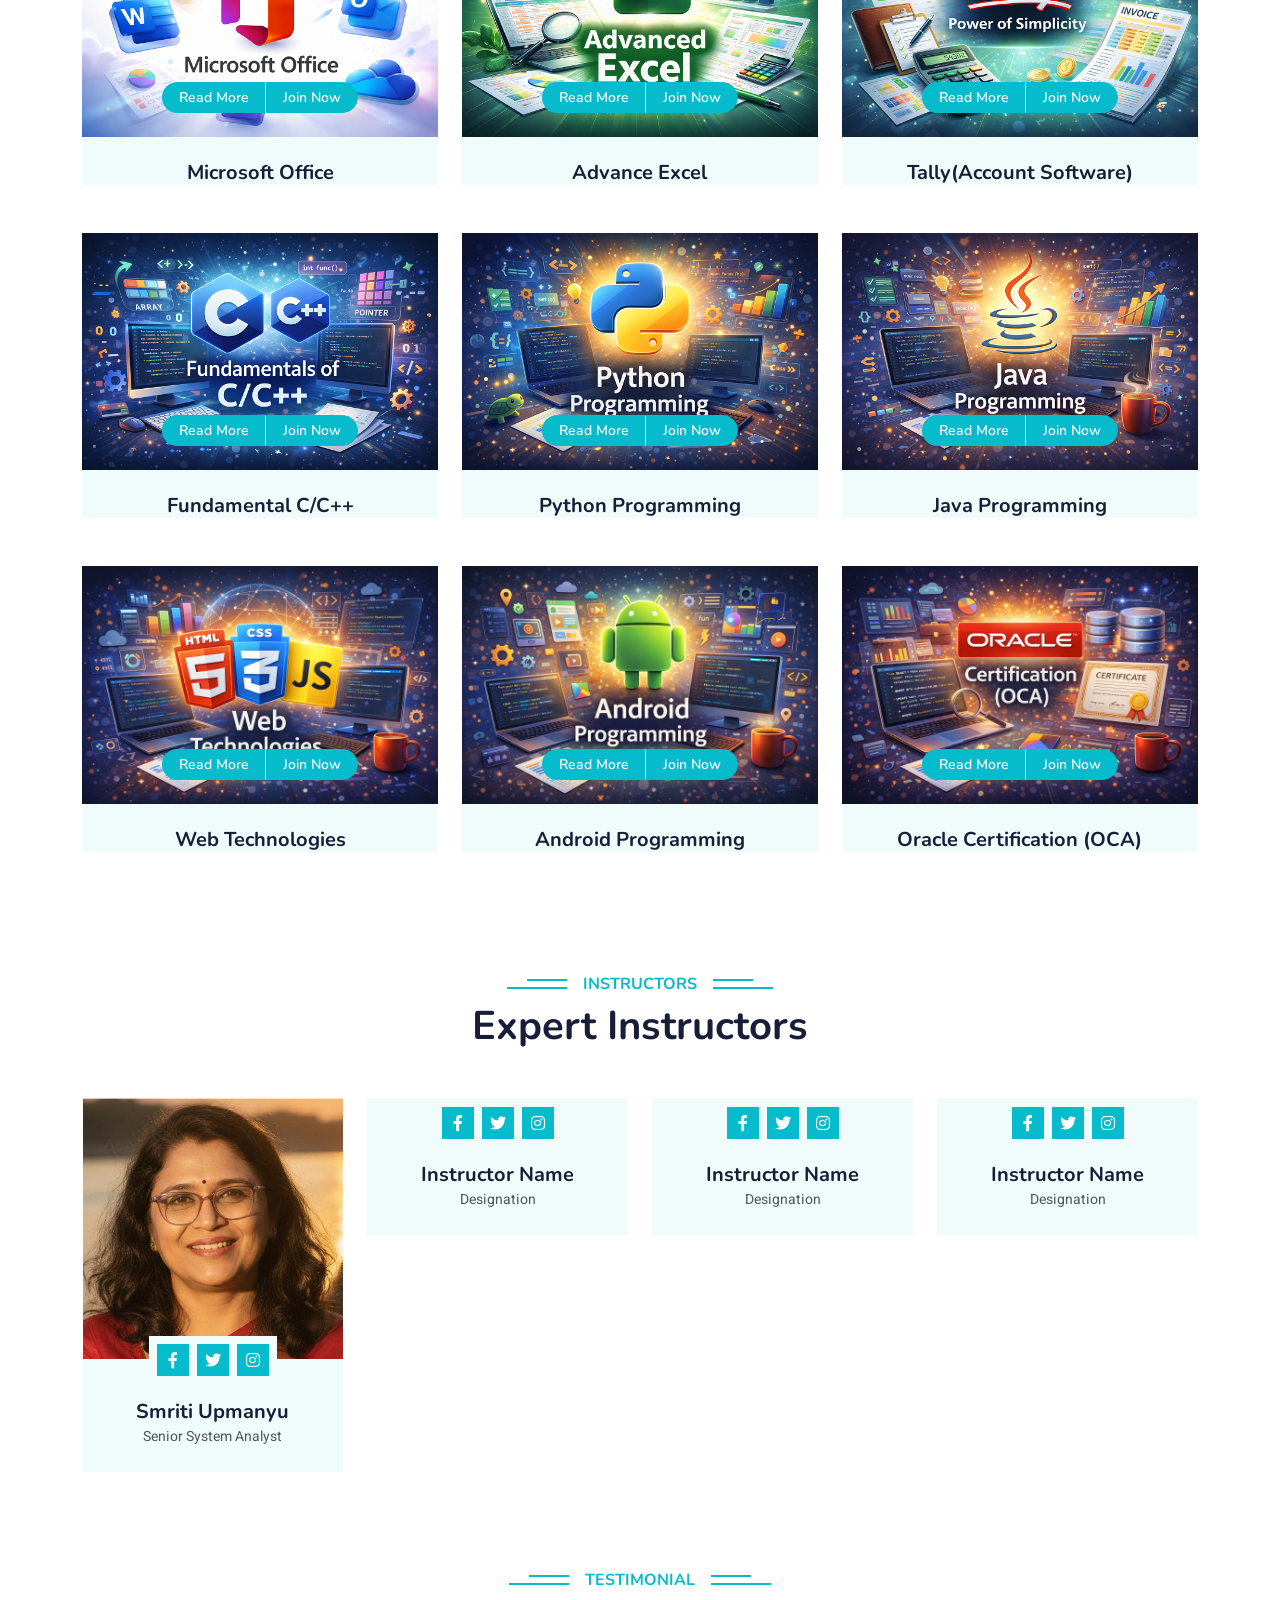
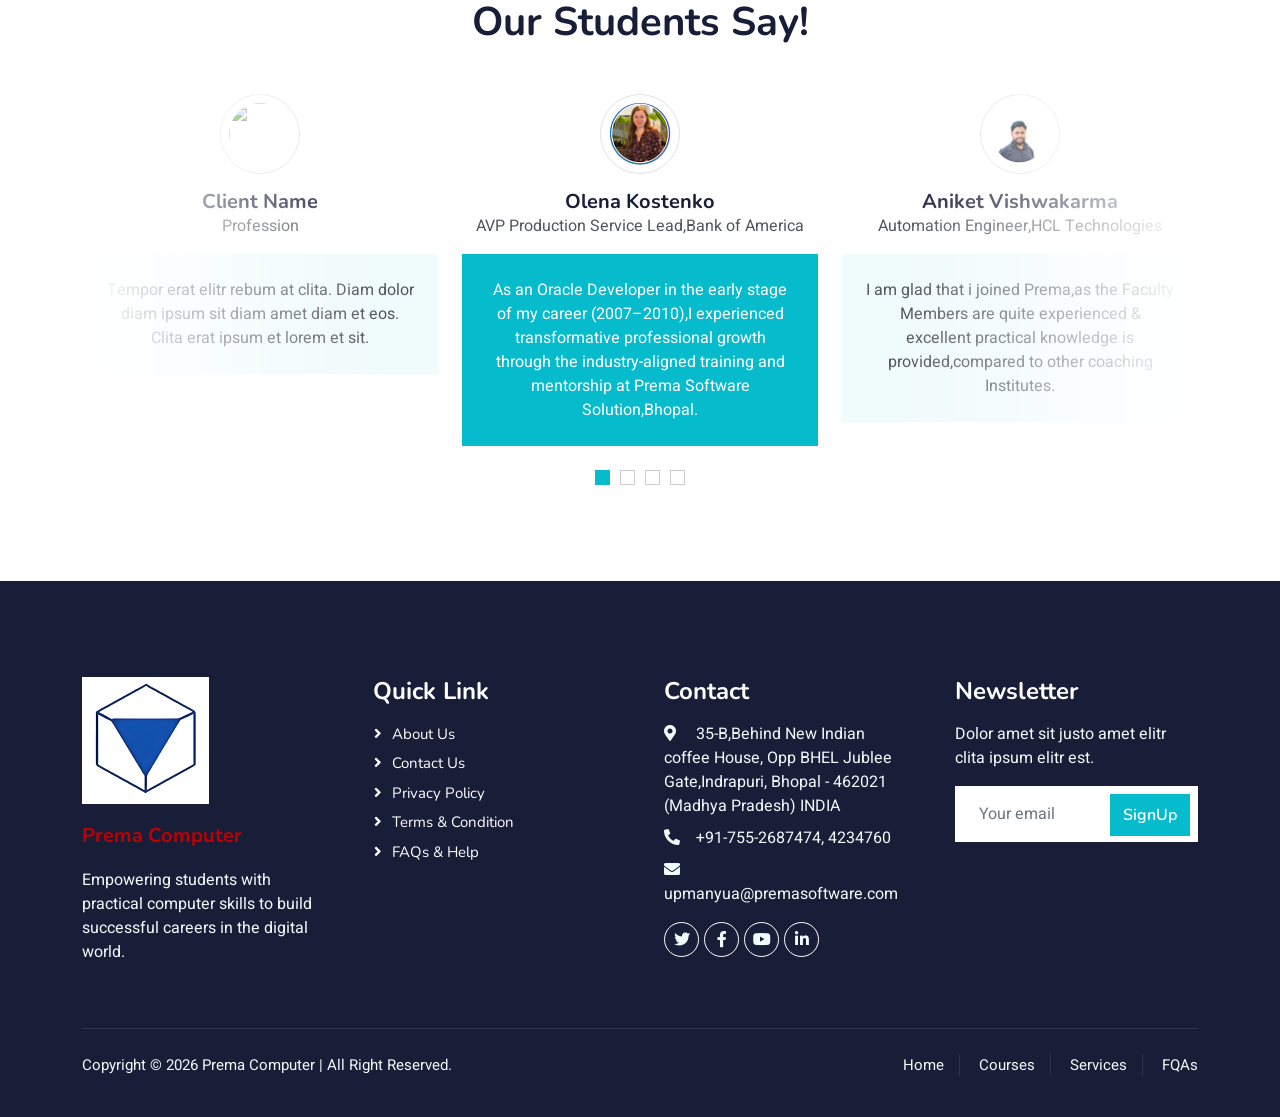
==== commit 33660d5a: "update 25april" ====
--- a/index.html
+++ b/index.html
@@ -282,8 +282,8 @@
                             </div>
                         </div>
                         <div class="text-center p-4">
-                            <h5 class="mb-0">Instructor Name</h5>
-                            <small>Designation</small>
+                            <h5 class="mb-0">Smriti Upmanyu</h5>
+                            <small>Senior System Analyst</small>
                         </div>
                     </div>
                 </div>
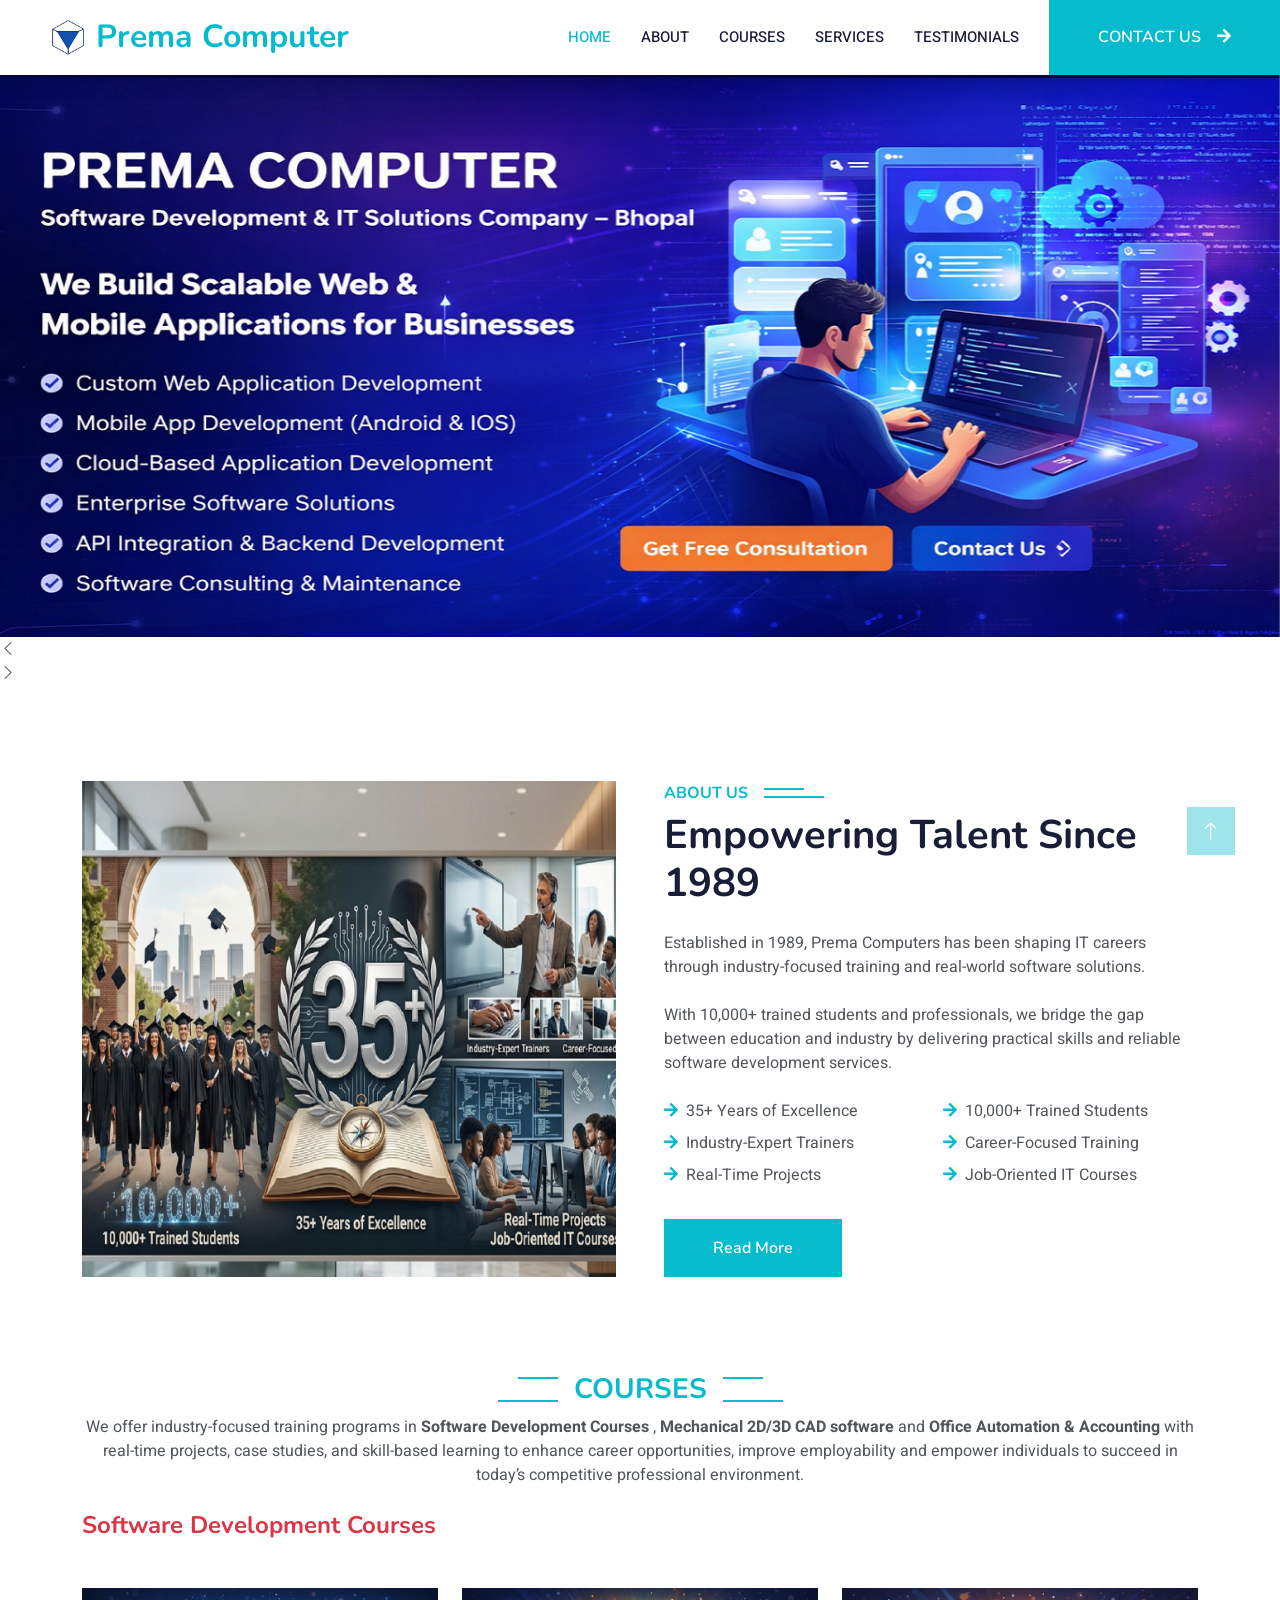
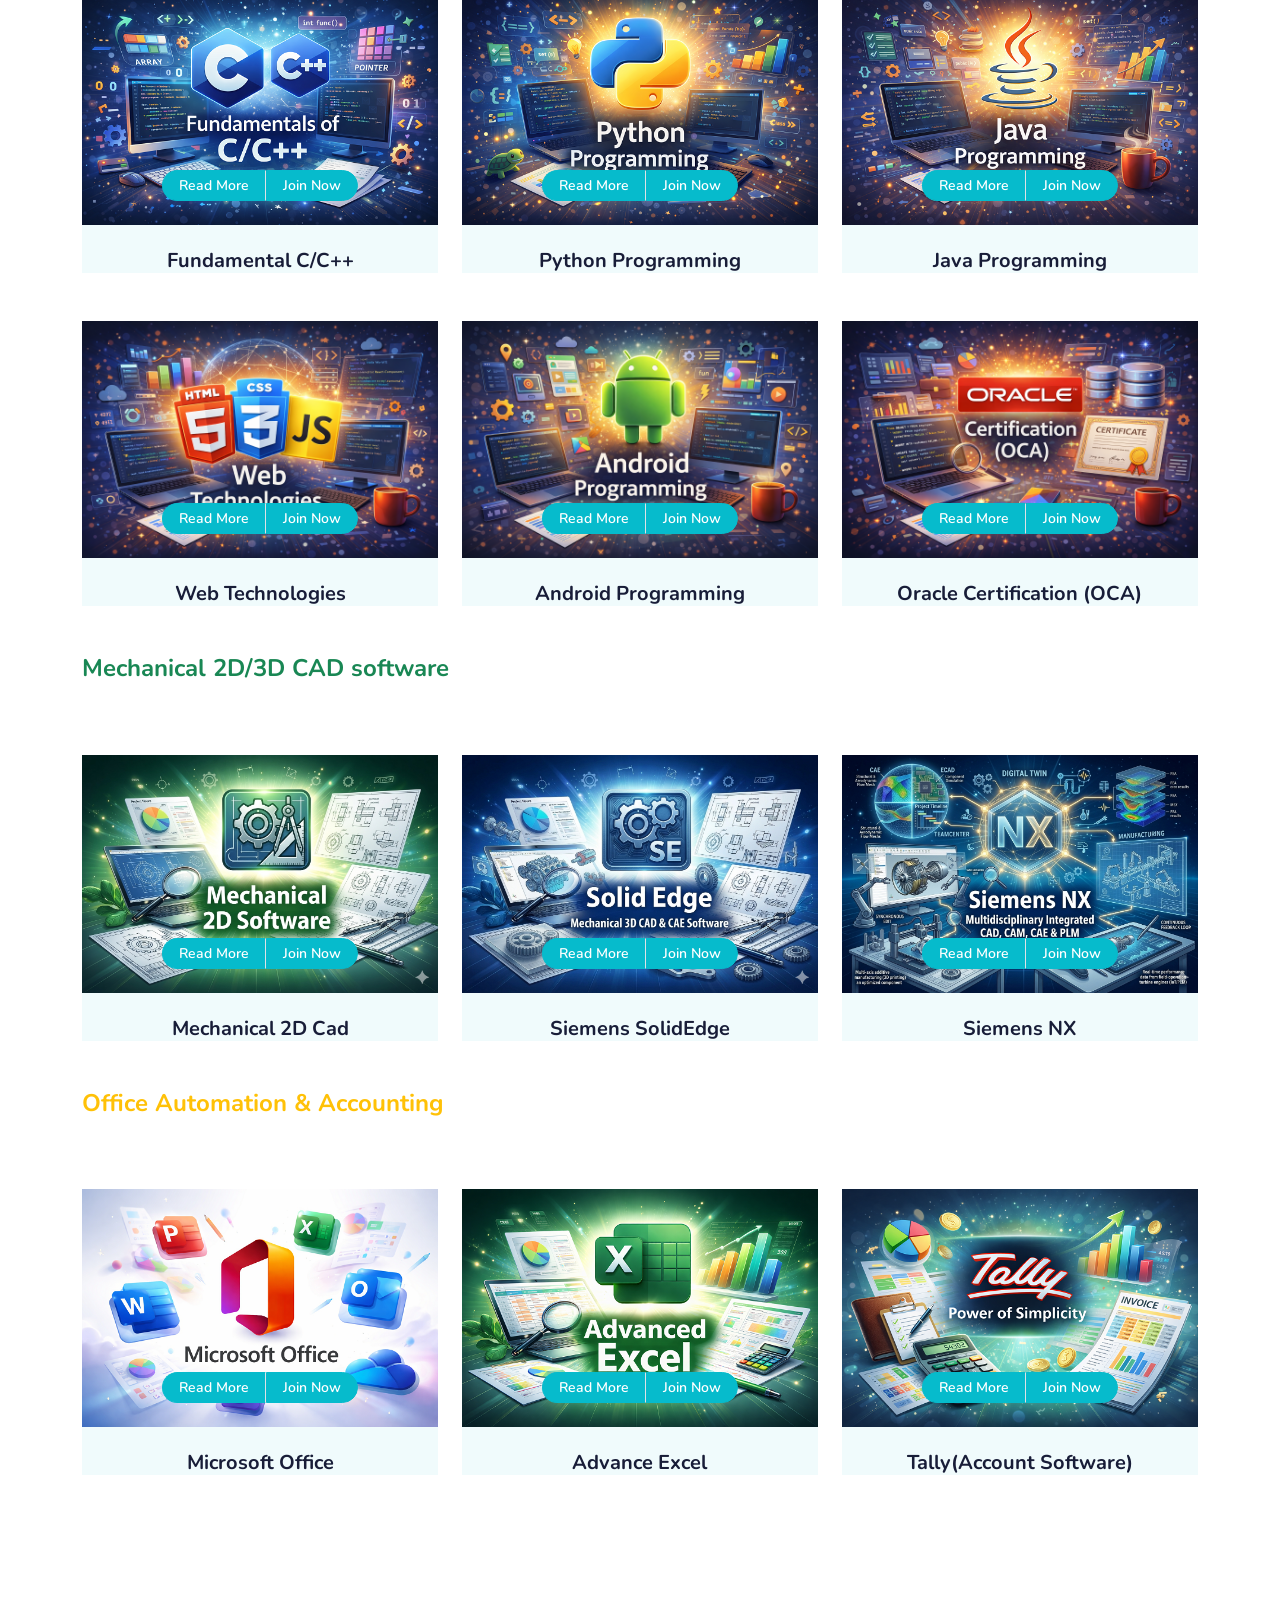
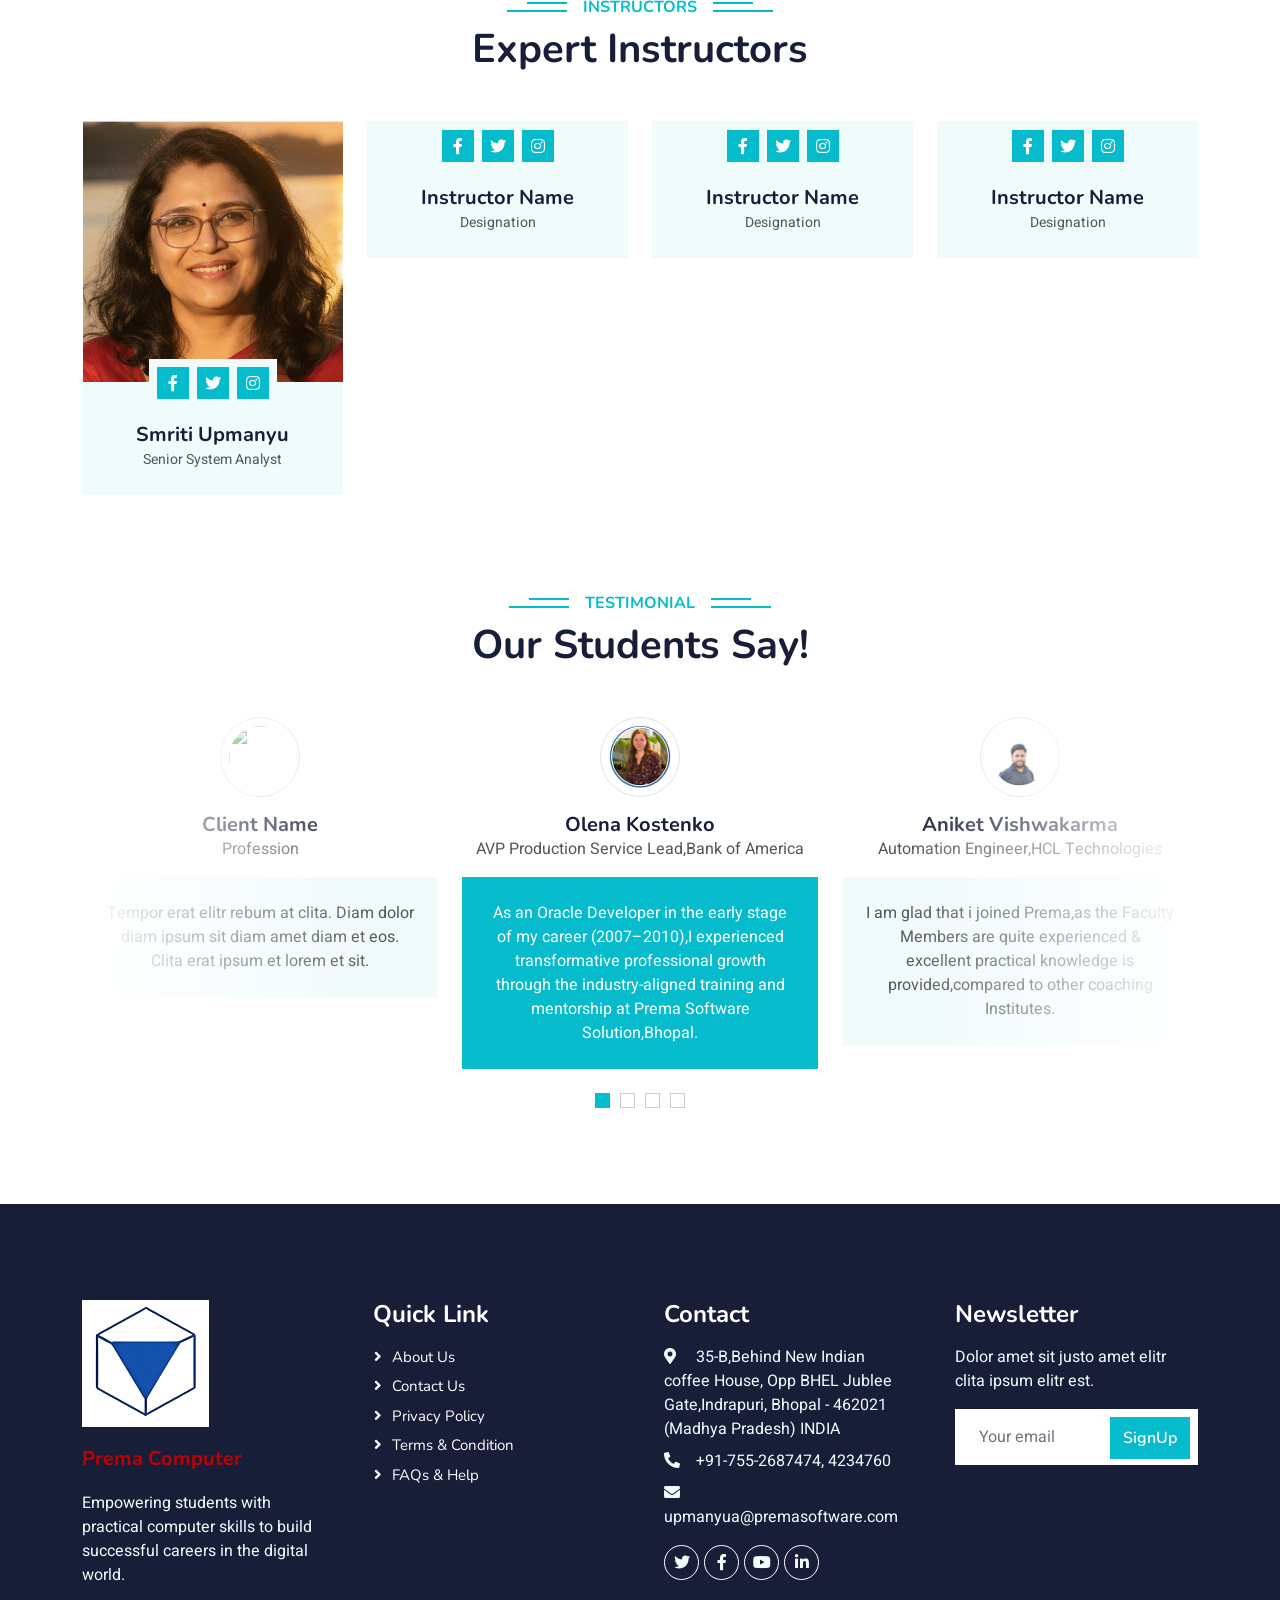
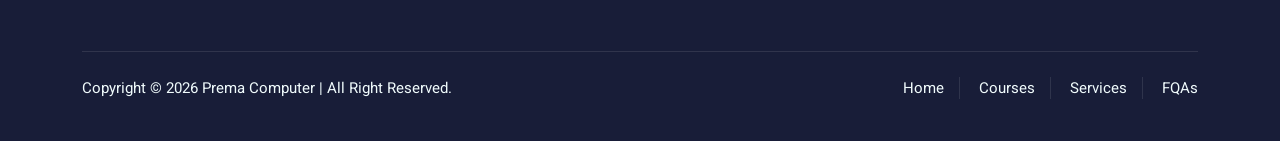
==== commit 44119d92: "update 25april" ====
--- a/index.html
+++ b/index.html
@@ -85,7 +85,7 @@
             <div class="row g-5">
                 <div class="col-lg-6 wow fadeInUp" data-wow-delay="0.1s" style="min-height: 400px;">
                     <div class="position-relative h-100">
-                        <img class="img-fluid position-absolute w-100 h-100" src="img/about.png" alt="" style="object-fit: cover;">
+                        <img class="img-fluid position-absolute w-100 h-100" src="img/home_about.png" alt="" style="object-fit: cover;">
                     </div>
                 </div>
                 <div class="col-lg-6 wow fadeInUp" data-wow-delay="0.3s">
@@ -124,11 +124,142 @@
     <div class="container-xxl py-5">
         <div class="container">
             <div class="text-center wow fadeInUp" data-wow-delay="0.1s">
-                <h6 class="section-title bg-white text-center text-primary px-3">Courses</h6>
-                <h1 class="mb-5">Popular Courses</h1>
+                <h3 class="section-title bg-white text-center text-primary px-3">Courses</h3>
+				<p class="mb-4">
+We offer industry-focused training programs in  <strong>Software Development Courses</strong> , <strong>Mechanical 2D/3D CAD software</strong> and<strong> Office Automation & Accounting</strong> with real-time projects, case studies, and skill-based learning to enhance career opportunities, improve employability and empower individuals to succeed in today’s competitive professional environment.</p>
+                <h4 class="mb-5 text-danger text-start">Software Development Courses</h4>
             </div>
             <div class="row g-4 justify-content-center">
-                <div class="col-lg-4 col-md-6 wow fadeInUp" data-wow-delay="0.1s">
+				 <div class="col-lg-4 col-md-6 wow fadeInUp" data-wow-delay="0.5s">
+                    <div class="course-item bg-light">
+                        <div class="position-relative overflow-hidden">
+                            <img class="img-fluid" src="img/course4.png" alt="">
+                            <div class="w-100 d-flex justify-content-center position-absolute bottom-0 start-0 mb-4">
+                                <a href="#" class="flex-shrink-0 btn btn-sm btn-primary px-3 border-end" style="border-radius: 30px 0 0 30px;">Read More</a>
+                                <a href="#" class="flex-shrink-0 btn btn-sm btn-primary px-3" style="border-radius: 0 30px 30px 0;">Join Now</a>
+                            </div>
+                        </div>
+                        <div class="text-center p-4 pb-0">
+                            <h5 class="mb-4">Fundamental C/C++</h5>
+                        </div>
+                    </div>
+                </div>
+				 <div class="col-lg-4 col-md-6 wow fadeInUp" data-wow-delay="0.5s">
+                    <div class="course-item bg-light">
+                        <div class="position-relative overflow-hidden">
+                            <img class="img-fluid" src="img/course5.png" alt="">
+                            <div class="w-100 d-flex justify-content-center position-absolute bottom-0 start-0 mb-4">
+                                <a href="#" class="flex-shrink-0 btn btn-sm btn-primary px-3 border-end" style="border-radius: 30px 0 0 30px;">Read More</a>
+                                <a href="#" class="flex-shrink-0 btn btn-sm btn-primary px-3" style="border-radius: 0 30px 30px 0;">Join Now</a>
+                            </div>
+                        </div>
+                        <div class="text-center p-4 pb-0">
+                            <h5 class="mb-4">Python Programming</h5>
+                        </div>
+                    </div>
+                </div>
+				 <div class="col-lg-4 col-md-6 wow fadeInUp" data-wow-delay="0.5s">
+                    <div class="course-item bg-light">
+                        <div class="position-relative overflow-hidden">
+                            <img class="img-fluid" src="img/course6.png" alt="">
+                            <div class="w-100 d-flex justify-content-center position-absolute bottom-0 start-0 mb-4">
+                                <a href="#" class="flex-shrink-0 btn btn-sm btn-primary px-3 border-end" style="border-radius: 30px 0 0 30px;">Read More</a>
+                                <a href="#" class="flex-shrink-0 btn btn-sm btn-primary px-3" style="border-radius: 0 30px 30px 0;">Join Now</a>
+                            </div>
+                        </div>
+                        <div class="text-center p-4 pb-0">
+                            <h5 class="mb-4">Java Programming</h5>
+                        </div>
+                    </div>
+                </div>
+				 <div class="col-lg-4 col-md-6 wow fadeInUp" data-wow-delay="0.5s">
+                    <div class="course-item bg-light">
+                        <div class="position-relative overflow-hidden">
+                            <img class="img-fluid" src="img/course7.png" alt="">
+                            <div class="w-100 d-flex justify-content-center position-absolute bottom-0 start-0 mb-4">
+                                <a href="#" class="flex-shrink-0 btn btn-sm btn-primary px-3 border-end" style="border-radius: 30px 0 0 30px;">Read More</a>
+                                <a href="#" class="flex-shrink-0 btn btn-sm btn-primary px-3" style="border-radius: 0 30px 30px 0;">Join Now</a>
+                            </div>
+                        </div>
+                        <div class="text-center p-4 pb-0">
+                            <h5 class="mb-4">Web Technologies</h5>
+                        </div>
+                    </div>
+                </div>
+				 <div class="col-lg-4 col-md-6 wow fadeInUp" data-wow-delay="0.5s">
+                    <div class="course-item bg-light">
+                        <div class="position-relative overflow-hidden">
+                            <img class="img-fluid" src="img/course8.png" alt="">
+                            <div class="w-100 d-flex justify-content-center position-absolute bottom-0 start-0 mb-4">
+                                <a href="#" class="flex-shrink-0 btn btn-sm btn-primary px-3 border-end" style="border-radius: 30px 0 0 30px;">Read More</a>
+                                <a href="#" class="flex-shrink-0 btn btn-sm btn-primary px-3" style="border-radius: 0 30px 30px 0;">Join Now</a>
+                            </div>
+                        </div>
+                        <div class="text-center p-4 pb-0">
+                            <h5 class="mb-4">Android Programming</h5>
+                        </div>
+                    </div>
+                </div>
+				 <div class="col-lg-4 col-md-6 wow fadeInUp" data-wow-delay="0.5s">
+                    <div class="course-item bg-light">
+                        <div class="position-relative overflow-hidden">
+                            <img class="img-fluid" src="img/course9.png" alt="">
+                            <div class="w-100 d-flex justify-content-center position-absolute bottom-0 start-0 mb-4">
+                                <a href="#" class="flex-shrink-0 btn btn-sm btn-primary px-3 border-end" style="border-radius: 30px 0 0 30px;">Read More</a>
+                                <a href="#" class="flex-shrink-0 btn btn-sm btn-primary px-3" style="border-radius: 0 30px 30px 0;">Join Now</a>
+                            </div>
+                        </div>
+                        <div class="text-center p-4 pb-0">
+                            <h5 class="mb-4">Oracle Certification (OCA)</h5>
+                        </div>
+                    </div>
+                </div>
+				     <h4 class="mb-5 text-success text-start">Mechanical 2D/3D CAD software</h4>
+				    <div class="col-lg-4 col-md-6 wow fadeInUp" data-wow-delay="0.1s">
+                    <div class="course-item bg-light">
+                        <div class="position-relative overflow-hidden">
+                            <img class="img-fluid" src="img/2d.png" alt="">
+                            <div class="w-100 d-flex justify-content-center position-absolute bottom-0 start-0 mb-4">
+                                <a href="#" class="flex-shrink-0 btn btn-sm btn-primary px-3 border-end" style="border-radius: 30px 0 0 30px;">Read More</a>
+                                <a href="#" class="flex-shrink-0 btn btn-sm btn-primary px-3" style="border-radius: 0 30px 30px 0;">Join Now</a>
+                            </div>
+                        </div>
+                        <div class="text-center p-4 pb-0">
+                            <h5 class="mb-4">Mechanical 2D Cad</h5>
+                        </div>
+                      
+                    </div>
+                </div>
+                <div class="col-lg-4 col-md-6 wow fadeInUp" data-wow-delay="0.3s">
+                    <div class="course-item bg-light">
+                        <div class="position-relative overflow-hidden">
+                            <img class="img-fluid" src="img/3d.png" alt="">
+                            <div class="w-100 d-flex justify-content-center position-absolute bottom-0 start-0 mb-4">
+                                <a href="#" class="flex-shrink-0 btn btn-sm btn-primary px-3 border-end" style="border-radius: 30px 0 0 30px;">Read More</a>
+                                <a href="#" class="flex-shrink-0 btn btn-sm btn-primary px-3" style="border-radius: 0 30px 30px 0;">Join Now</a>
+                            </div>
+                        </div>
+                        <div class="text-center p-4 pb-0">
+                            <h5 class="mb-4">Siemens SolidEdge</h5>
+                        </div>
+                    </div>
+                </div>
+                <div class="col-lg-4 col-md-6 wow fadeInUp" data-wow-delay="0.5s">
+                    <div class="course-item bg-light">
+                        <div class="position-relative overflow-hidden">
+                            <img class="img-fluid" src="img/nx.png" alt="">
+                            <div class="w-100 d-flex justify-content-center position-absolute bottom-0 start-0 mb-4">
+                                <a href="#" class="flex-shrink-0 btn btn-sm btn-primary px-3 border-end" style="border-radius: 30px 0 0 30px;">Read More</a>
+                                <a href="#" class="flex-shrink-0 btn btn-sm btn-primary px-3" style="border-radius: 0 30px 30px 0;">Join Now</a>
+                            </div>
+                        </div>
+                        <div class="text-center p-4 pb-0">
+                            <h5 class="mb-4">Siemens NX</h5>
+                        </div>
+                    </div>
+                </div>
+				<h4 class="mb-5 text-warning text-start">Office Automation & Accounting</h4>
+				    <div class="col-lg-4 col-md-6 wow fadeInUp" data-wow-delay="0.1s">
                     <div class="course-item bg-light">
                         <div class="position-relative overflow-hidden">
                             <img class="img-fluid" src="img/course1.png" alt="">
@@ -168,90 +299,6 @@
                         </div>
                         <div class="text-center p-4 pb-0">
                             <h5 class="mb-4">Tally(Account Software)</h5>
-                        </div>
-                    </div>
-                </div>
-				 <div class="col-lg-4 col-md-6 wow fadeInUp" data-wow-delay="0.5s">
-                    <div class="course-item bg-light">
-                        <div class="position-relative overflow-hidden">
-                            <img class="img-fluid" src="img/course4.png" alt="">
-                            <div class="w-100 d-flex justify-content-center position-absolute bottom-0 start-0 mb-4">
-                                <a href="#" class="flex-shrink-0 btn btn-sm btn-primary px-3 border-end" style="border-radius: 30px 0 0 30px;">Read More</a>
-                                <a href="#" class="flex-shrink-0 btn btn-sm btn-primary px-3" style="border-radius: 0 30px 30px 0;">Join Now</a>
-                            </div>
-                        </div>
-                        <div class="text-center p-4 pb-0">
-                            <h5 class="mb-4">Fundamental C/C++</h5>
-                        </div>
-                    </div>
-                </div>
-				 <div class="col-lg-4 col-md-6 wow fadeInUp" data-wow-delay="0.5s">
-                    <div class="course-item bg-light">
-                        <div class="position-relative overflow-hidden">
-                            <img class="img-fluid" src="img/course5.png" alt="">
-                            <div class="w-100 d-flex justify-content-center position-absolute bottom-0 start-0 mb-4">
-                                <a href="#" class="flex-shrink-0 btn btn-sm btn-primary px-3 border-end" style="border-radius: 30px 0 0 30px;">Read More</a>
-                                <a href="#" class="flex-shrink-0 btn btn-sm btn-primary px-3" style="border-radius: 0 30px 30px 0;">Join Now</a>
-                            </div>
-                        </div>
-                        <div class="text-center p-4 pb-0">
-                            <h5 class="mb-4">Python Programming</h5>
-                        </div>
-                    </div>
-                </div>
-				 <div class="col-lg-4 col-md-6 wow fadeInUp" data-wow-delay="0.5s">
-                    <div class="course-item bg-light">
-                        <div class="position-relative overflow-hidden">
-                            <img class="img-fluid" src="img/course6.png" alt="">
-                            <div class="w-100 d-flex justify-content-center position-absolute bottom-0 start-0 mb-4">
-                                <a href="#" class="flex-shrink-0 btn btn-sm btn-primary px-3 border-end" style="border-radius: 30px 0 0 30px;">Read More</a>
-                                <a href="#" class="flex-shrink-0 btn btn-sm btn-primary px-3" style="border-radius: 0 30px 30px 0;">Join Now</a>
-                            </div>
-                        </div>
-                        <div class="text-center p-4 pb-0">
-                            <h5 class="mb-4">Java Programming</h5>
-                        </div>
-                    </div>
-                </div>
-				 <div class="col-lg-4 col-md-6 wow fadeInUp" data-wow-delay="0.5s">
-                    <div class="course-item bg-light">
-                        <div class="position-relative overflow-hidden">
-                            <img class="img-fluid" src="img/course7.png" alt="">
-                            <div class="w-100 d-flex justify-content-center position-absolute bottom-0 start-0 mb-4">
-                                <a href="#" class="flex-shrink-0 btn btn-sm btn-primary px-3 border-end" style="border-radius: 30px 0 0 30px;">Read More</a>
-                                <a href="#" class="flex-shrink-0 btn btn-sm btn-primary px-3" style="border-radius: 0 30px 30px 0;">Join Now</a>
-                            </div>
-                        </div>
-                        <div class="text-center p-4 pb-0">
-                            <h5 class="mb-4">Web Technologies</h5>
-                        </div>
-                    </div>
-                </div>
-				 <div class="col-lg-4 col-md-6 wow fadeInUp" data-wow-delay="0.5s">
-                    <div class="course-item bg-light">
-                        <div class="position-relative overflow-hidden">
-                            <img class="img-fluid" src="img/course8.png" alt="">
-                            <div class="w-100 d-flex justify-content-center position-absolute bottom-0 start-0 mb-4">
-                                <a href="#" class="flex-shrink-0 btn btn-sm btn-primary px-3 border-end" style="border-radius: 30px 0 0 30px;">Read More</a>
-                                <a href="#" class="flex-shrink-0 btn btn-sm btn-primary px-3" style="border-radius: 0 30px 30px 0;">Join Now</a>
-                            </div>
-                        </div>
-                        <div class="text-center p-4 pb-0">
-                            <h5 class="mb-4">Android Programming</h5>
-                        </div>
-                    </div>
-                </div>
-				 <div class="col-lg-4 col-md-6 wow fadeInUp" data-wow-delay="0.5s">
-                    <div class="course-item bg-light">
-                        <div class="position-relative overflow-hidden">
-                            <img class="img-fluid" src="img/course9.png" alt="">
-                            <div class="w-100 d-flex justify-content-center position-absolute bottom-0 start-0 mb-4">
-                                <a href="#" class="flex-shrink-0 btn btn-sm btn-primary px-3 border-end" style="border-radius: 30px 0 0 30px;">Read More</a>
-                                <a href="#" class="flex-shrink-0 btn btn-sm btn-primary px-3" style="border-radius: 0 30px 30px 0;">Join Now</a>
-                            </div>
-                        </div>
-                        <div class="text-center p-4 pb-0">
-                            <h5 class="mb-4">Oracle Certification (OCA)</h5>
                         </div>
                     </div>
                 </div>
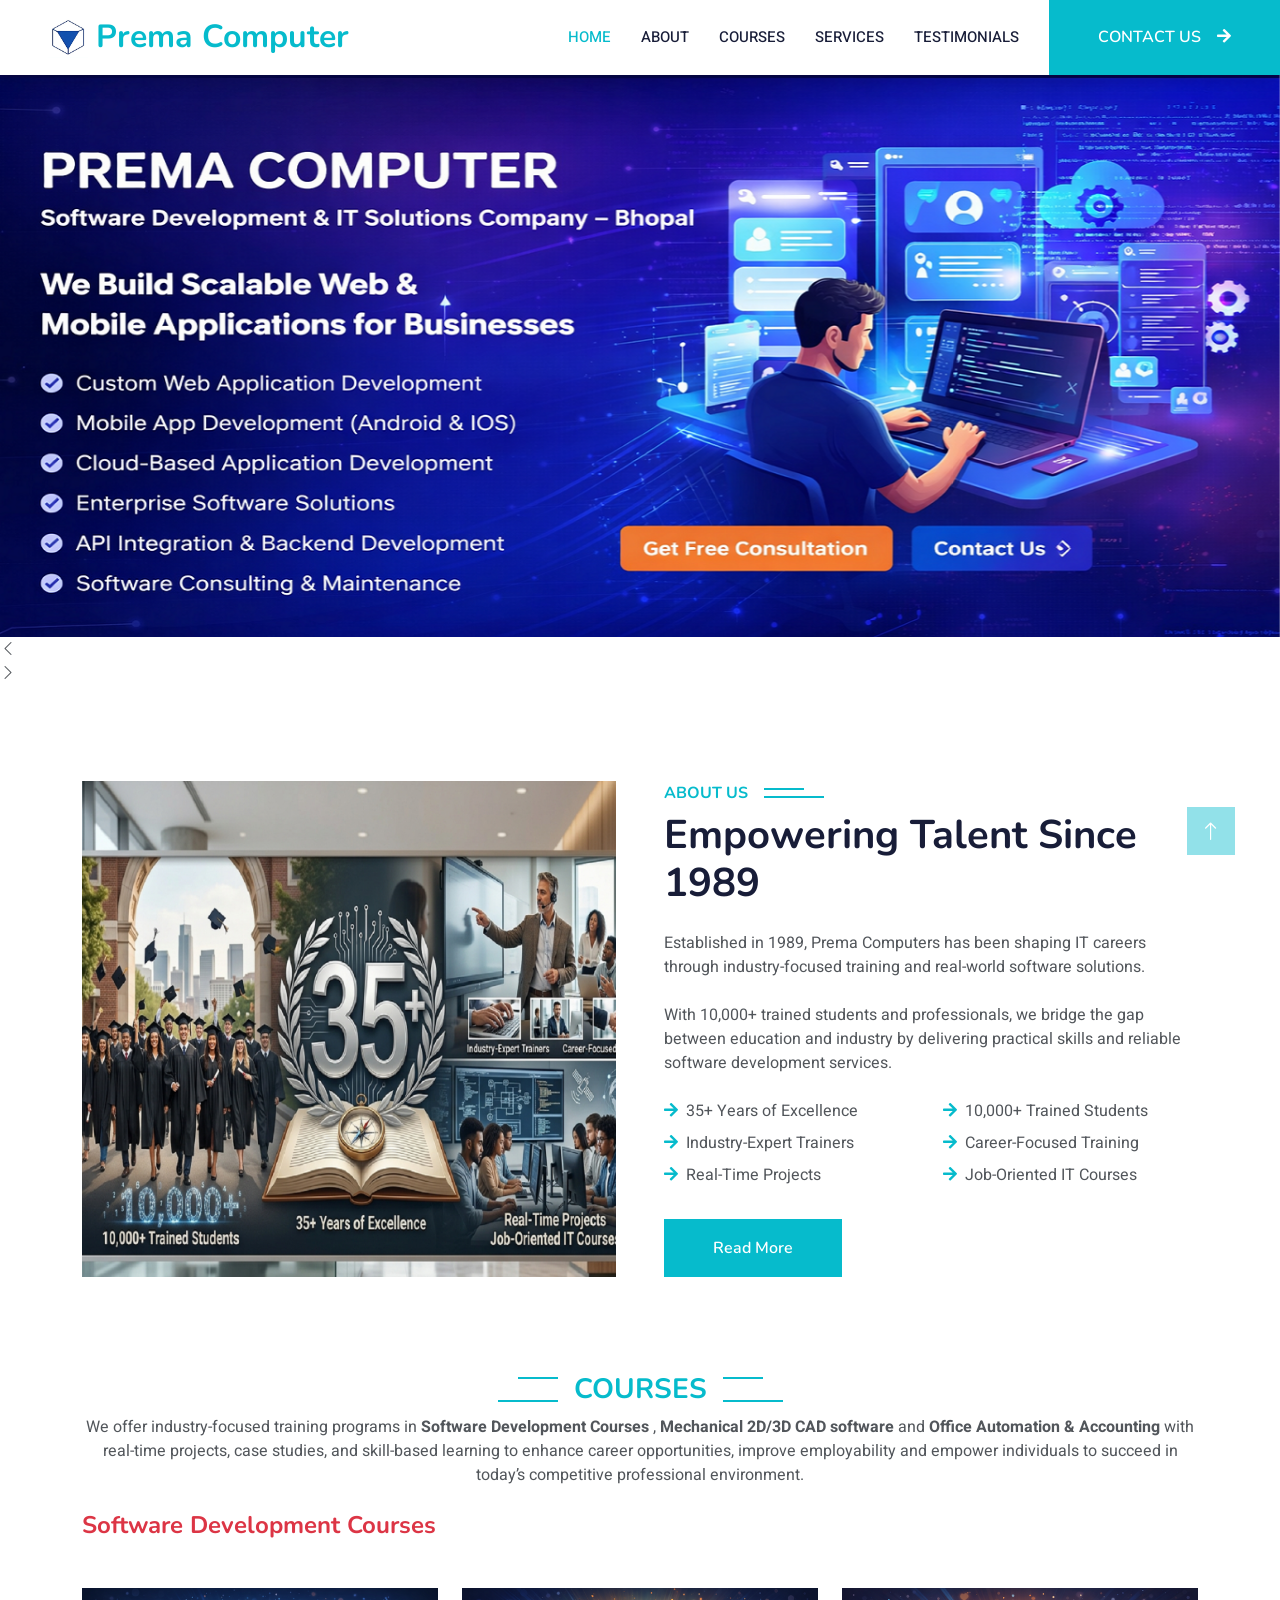
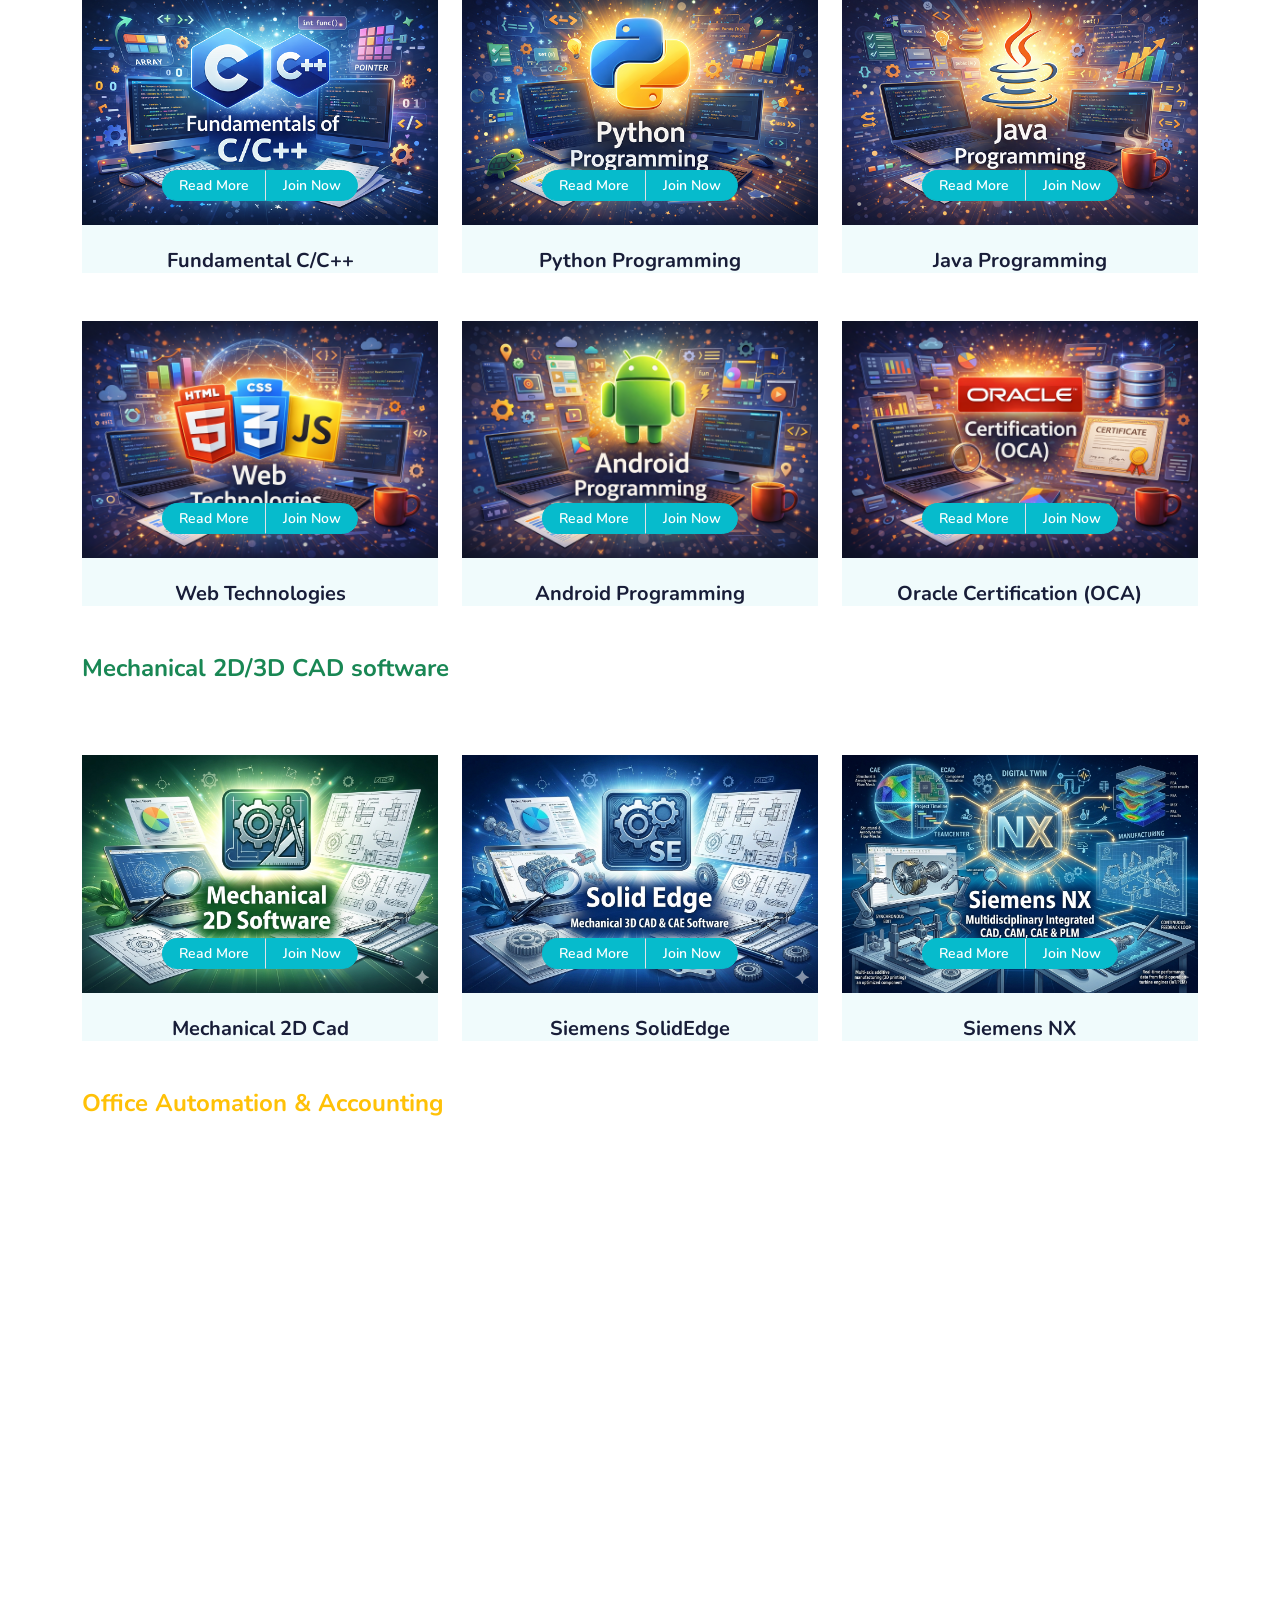
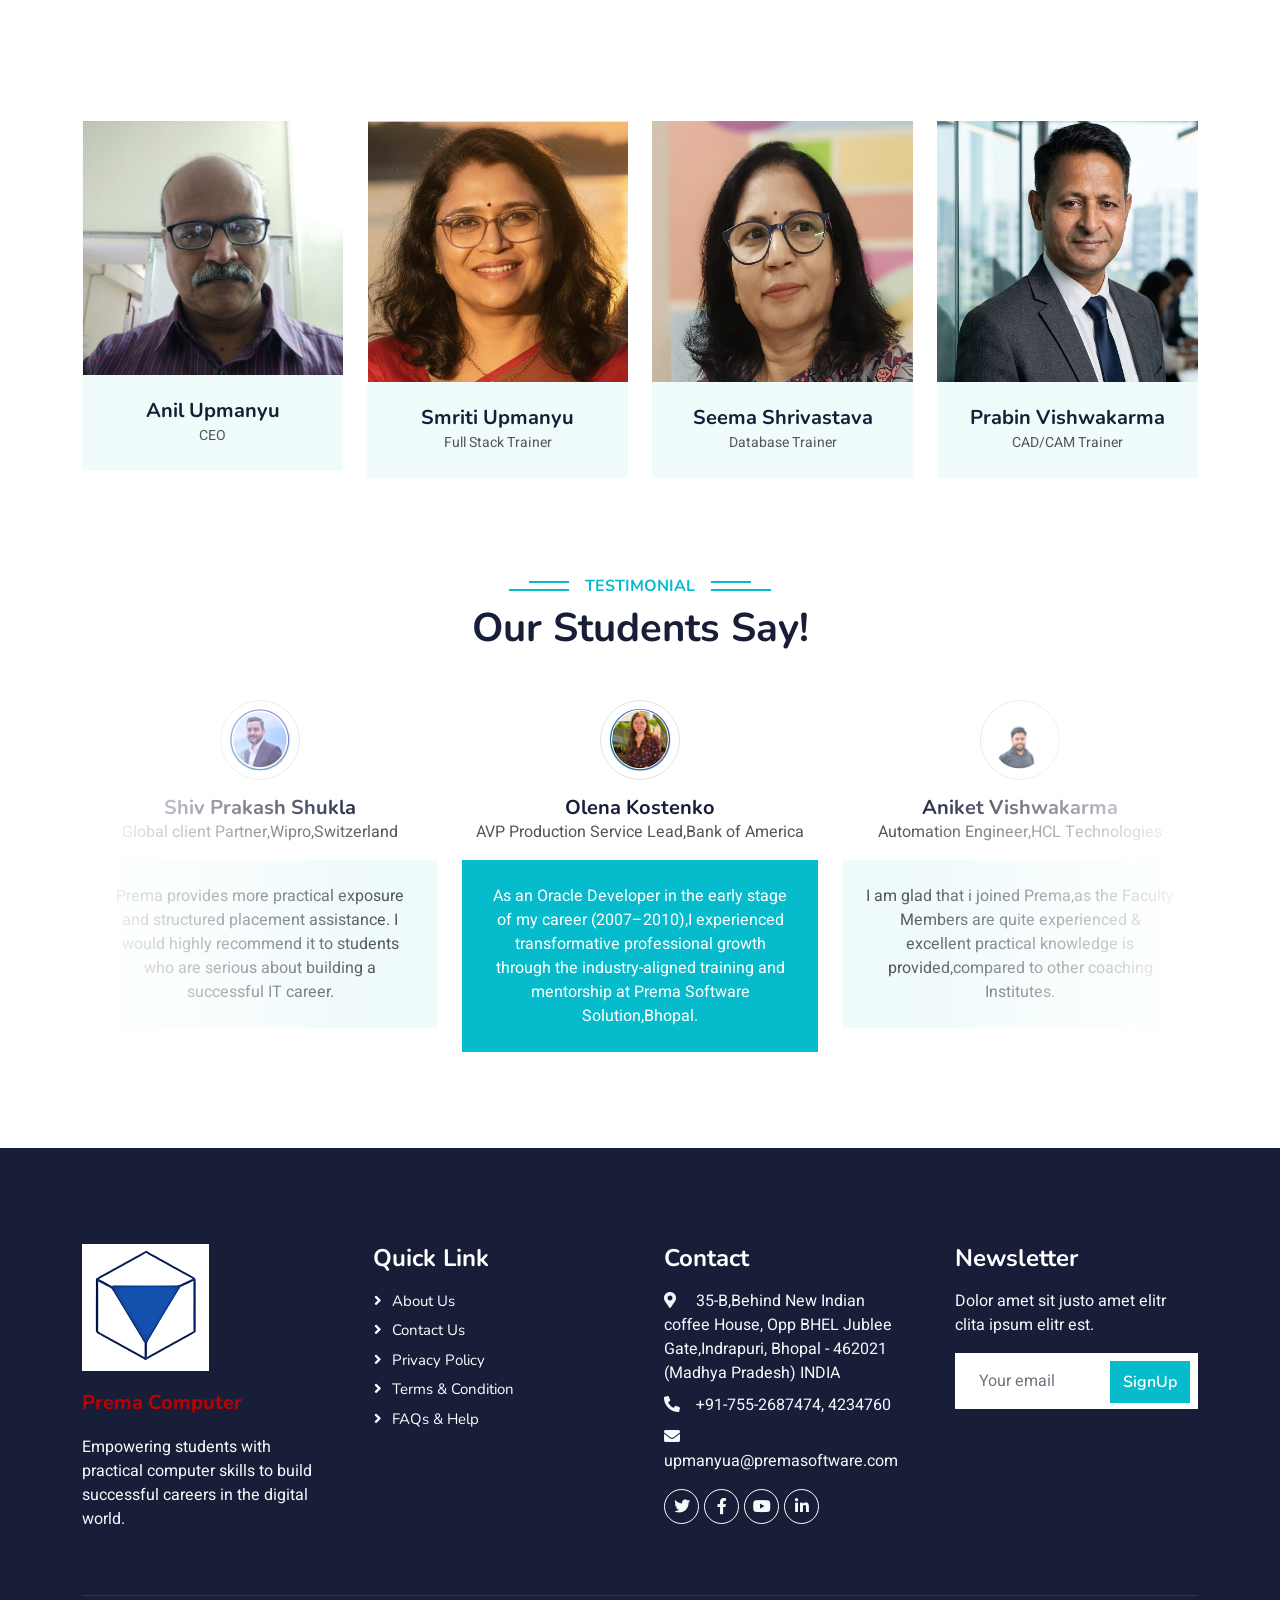
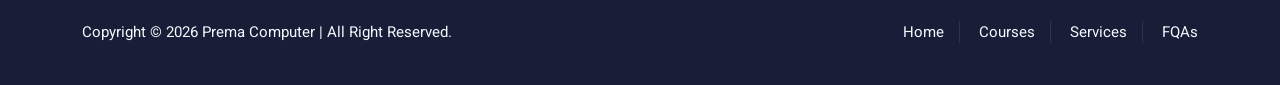
==== commit 1f9dcc55: "27april" ====
--- a/index.html
+++ b/index.html
@@ -319,72 +319,48 @@
                 <div class="col-lg-3 col-md-6 wow fadeInUp" data-wow-delay="0.1s">
                     <div class="team-item bg-light">
                         <div class="overflow-hidden">
-                            <img class="img-fluid" src="img/smriti.png" alt="">
-                        </div>
-                        <div class="position-relative d-flex justify-content-center" style="margin-top: -23px;">
-                            <div class="bg-light d-flex justify-content-center pt-2 px-1">
-                                <a class="btn btn-sm-square btn-primary mx-1" href=""><i class="fab fa-facebook-f"></i></a>
-                                <a class="btn btn-sm-square btn-primary mx-1" href=""><i class="fab fa-twitter"></i></a>
-                                <a class="btn btn-sm-square btn-primary mx-1" href=""><i class="fab fa-instagram"></i></a>
-                            </div>
-                        </div>
+                            <img class="img-fluid" src="img/anilsir.png" alt="">
+                        </div>
+						
                         <div class="text-center p-4">
-                            <h5 class="mb-0">Smriti Upmanyu</h5>
-                            <small>Senior System Analyst</small>
+                            <h5 class="mb-0">Anil Upmanyu</h5>
+                            <small>CEO</small>
                         </div>
                     </div>
                 </div>
                 <div class="col-lg-3 col-md-6 wow fadeInUp" data-wow-delay="0.3s">
                     <div class="team-item bg-light">
                         <div class="overflow-hidden">
-                            <img class="img-fluid" src="img/team-2.jpg" alt="">
-                        </div>
-                        <div class="position-relative d-flex justify-content-center" style="margin-top: -23px;">
-                            <div class="bg-light d-flex justify-content-center pt-2 px-1">
-                                <a class="btn btn-sm-square btn-primary mx-1" href=""><i class="fab fa-facebook-f"></i></a>
-                                <a class="btn btn-sm-square btn-primary mx-1" href=""><i class="fab fa-twitter"></i></a>
-                                <a class="btn btn-sm-square btn-primary mx-1" href=""><i class="fab fa-instagram"></i></a>
-                            </div>
-                        </div>
+                            <img class="img-fluid" src="img/smriti.png" alt="">
+                        </div>
+                        
                         <div class="text-center p-4">
-                            <h5 class="mb-0">Instructor Name</h5>
-                            <small>Designation</small>
+                            <h5 class="mb-0">Smriti Upmanyu</h5>
+                            <small>Full Stack Trainer</small>
                         </div>
                     </div>
                 </div>
                 <div class="col-lg-3 col-md-6 wow fadeInUp" data-wow-delay="0.5s">
                     <div class="team-item bg-light">
                         <div class="overflow-hidden">
-                            <img class="img-fluid" src="img/team-3.jpg" alt="">
-                        </div>
-                        <div class="position-relative d-flex justify-content-center" style="margin-top: -23px;">
-                            <div class="bg-light d-flex justify-content-center pt-2 px-1">
-                                <a class="btn btn-sm-square btn-primary mx-1" href=""><i class="fab fa-facebook-f"></i></a>
-                                <a class="btn btn-sm-square btn-primary mx-1" href=""><i class="fab fa-twitter"></i></a>
-                                <a class="btn btn-sm-square btn-primary mx-1" href=""><i class="fab fa-instagram"></i></a>
-                            </div>
-                        </div>
+                            <img class="img-fluid" src="img/seema.png" alt="">
+                        </div>
+                        
                         <div class="text-center p-4">
-                            <h5 class="mb-0">Instructor Name</h5>
-                            <small>Designation</small>
+                            <h5 class="mb-0">Seema Shrivastava</h5>
+                            <small>Database Trainer</small>
                         </div>
                     </div>
                 </div>
                 <div class="col-lg-3 col-md-6 wow fadeInUp" data-wow-delay="0.7s">
                     <div class="team-item bg-light">
                         <div class="overflow-hidden">
-                            <img class="img-fluid" src="img/team-4.jpg" alt="">
-                        </div>
-                        <div class="position-relative d-flex justify-content-center" style="margin-top: -23px;">
-                            <div class="bg-light d-flex justify-content-center pt-2 px-1">
-                                <a class="btn btn-sm-square btn-primary mx-1" href=""><i class="fab fa-facebook-f"></i></a>
-                                <a class="btn btn-sm-square btn-primary mx-1" href=""><i class="fab fa-twitter"></i></a>
-                                <a class="btn btn-sm-square btn-primary mx-1" href=""><i class="fab fa-instagram"></i></a>
-                            </div>
-                        </div>
+                            <img class="img-fluid" src="img/prabin.png" alt="">
+                        </div>
+                        
                         <div class="text-center p-4">
-                            <h5 class="mb-0">Instructor Name</h5>
-                            <small>Designation</small>
+                            <h5 class="mb-0">Prabin Vishwakarma</h5>
+                            <small>CAD/CAM Trainer</small>
                         </div>
                     </div>
                 </div>
@@ -427,14 +403,7 @@
                     <p class="mb-0">Prema provides more practical exposure and structured placement assistance. I would highly recommend it to students who are serious about building a successful IT career.</p>
                     </div>
                 </div>
-                <div class="testimonial-item text-center">
-                    <img class="border rounded-circle p-2 mx-auto mb-3" src="img/testimonial-4.jpg" style="width: 80px; height: 80px;">
-                    <h5 class="mb-0">Client Name</h5>
-                    <p>Profession</p>
-                    <div class="testimonial-text bg-light text-center p-4">
-                    <p class="mb-0">Tempor erat elitr rebum at clita. Diam dolor diam ipsum sit diam amet diam et eos. Clita erat ipsum et lorem et sit.</p>
-                    </div>
-                </div>
+                
             </div>
         </div>
     </div>
